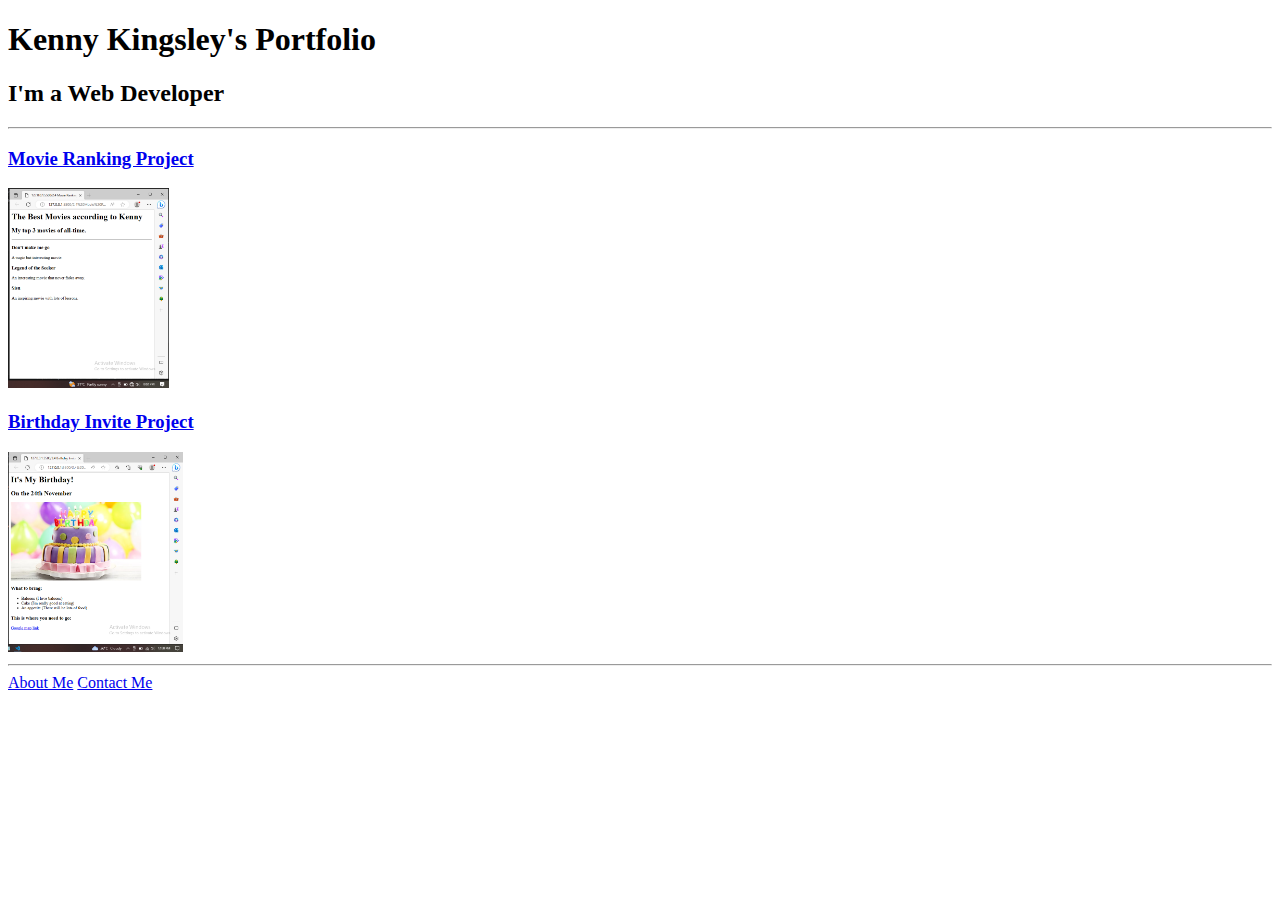
==== index.html @ 296ac30d "Add files via upload" ====
<!DOCTYPE html>
<html lang="en">

<head>
    <meta charset="UTF-8">
    <meta name="viewport" content="width=device-width, initial-scale=1.0">
    <title>Kenny Kingsley's Portfolio</title>
</head>

<body>
    <h1>Kenny Kingsley's Portfolio</h1>
    <h2>I'm a Web Developer</h2>
    <hr />
    <h3><a href="./public/movie-ranking.html">Movie Ranking Project</a></h3>
    <img src="./assets/images/Movie ranking picture.png" alt="movie ranking preview" height="200" />
    <h3><a href="./public/birthday-invite.html">Birthday Invite Project</a></h3>
    <img src="./assets/images/Birthday invite picture.png" alt="birthday invite preview" height="200" />
    <hr />
    <a href="./public/about.html">About Me</a>
    <a href="./public/contact.html">Contact Me</a>
</body>

</html>
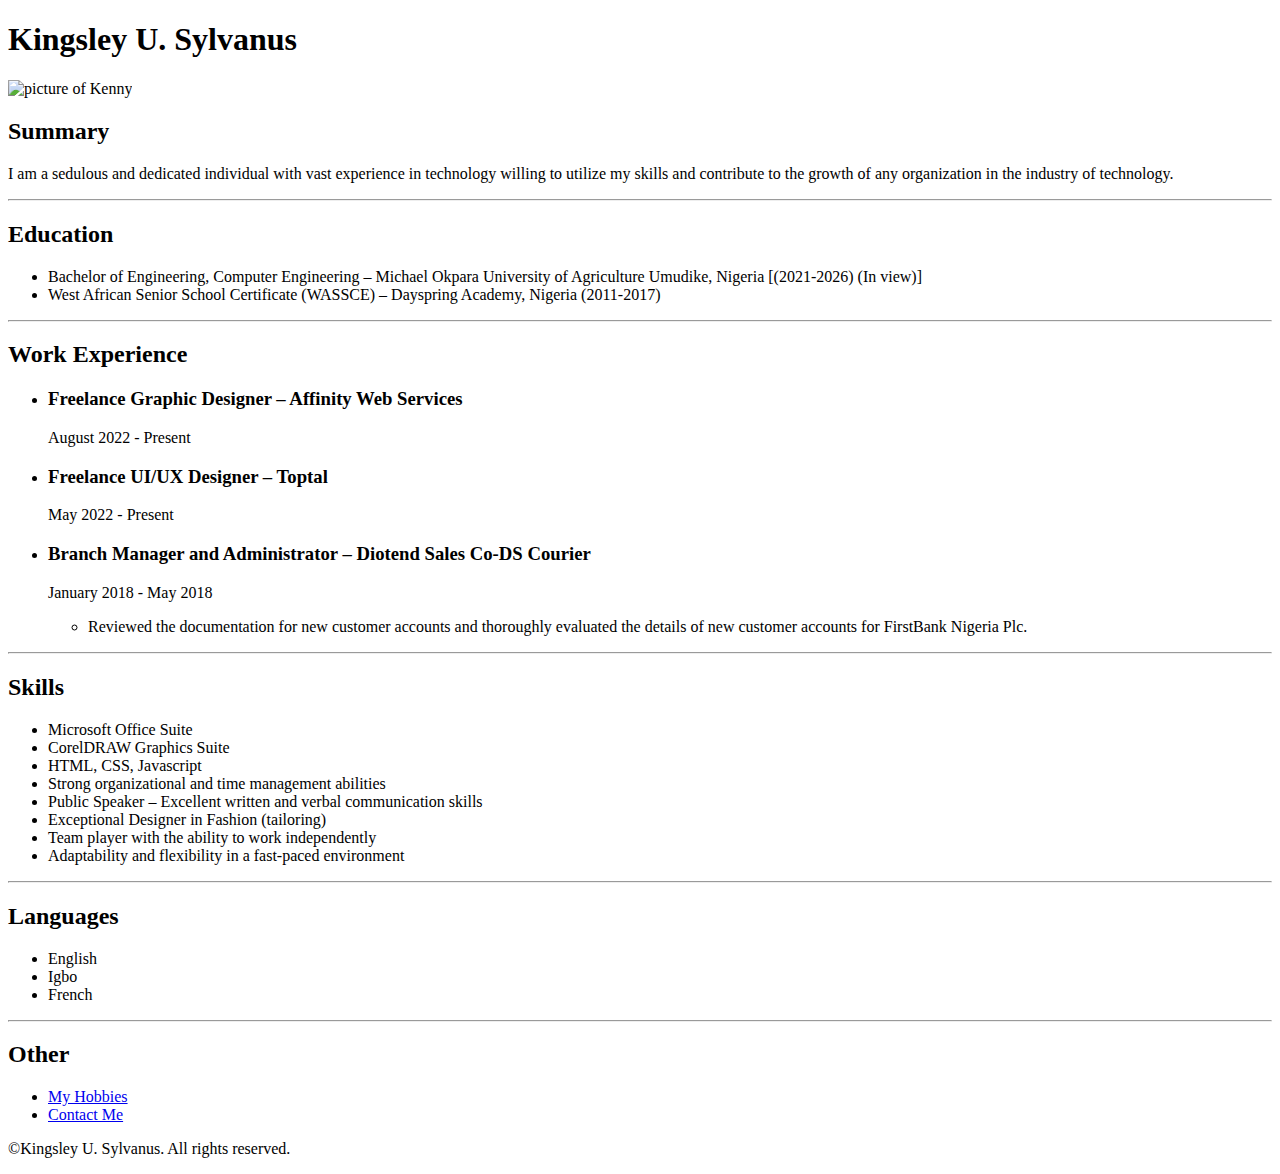
==== commit 4d087c49: "Add files via upload" ====
--- a/index.html
+++ b/index.html
@@ -1,23 +1,77 @@
-<!DOCTYPE html>
-<html lang="en">
-
-<head>
-    <meta charset="UTF-8">
-    <meta name="viewport" content="width=device-width, initial-scale=1.0">
-    <title>Kenny Kingsley's Portfolio</title>
-</head>
-
-<body>
-    <h1>Kenny Kingsley's Portfolio</h1>
-    <h2>I'm a Web Developer</h2>
-    <hr />
-    <h3><a href="./public/movie-ranking.html">Movie Ranking Project</a></h3>
-    <img src="./assets/images/Movie ranking picture.png" alt="movie ranking preview" height="200" />
-    <h3><a href="./public/birthday-invite.html">Birthday Invite Project</a></h3>
-    <img src="./assets/images/Birthday invite picture.png" alt="birthday invite preview" height="200" />
-    <hr />
-    <a href="./public/about.html">About Me</a>
-    <a href="./public/contact.html">Contact Me</a>
-</body>
-
+<!DOCTYPE html>
+<html lang="en">
+<head>
+    <meta charset="UTF-8">
+    <meta name="viewport" content="width=device-width, initial-scale=1.0">
+    <title>My Resume</title>
+</head>
+
+<body>
+    <h1>Kingsley U. Sylvanus</h1>
+    <img src="./k-assets/CAM_4310.jpg" alt="picture of Kenny" height="200px" />
+    
+    <h2>Summary</h2>
+    <p>I am a sedulous and dedicated individual with vast experience in technology willing to utilize my skills and contribute to the growth of any organization in the industry of technology.</p>
+    
+    <hr />
+    
+    <h2>Education</h2>
+    <ul>
+        <li>Bachelor of Engineering, Computer Engineering – Michael Okpara University of Agriculture Umudike, Nigeria [(2021-2026) (In view)]</li>
+        <li>West African Senior School Certificate (WASSCE) – Dayspring Academy, Nigeria (2011-2017)</li>
+    </ul>
+    
+    <hr />
+    
+    <h2>Work Experience</h2>
+    <ul>
+        <li><h3>Freelance Graphic Designer – Affinity Web Services</h3></li>
+        <p>August 2022 - Present</p>
+        <li><h3>Freelance UI/UX Designer – Toptal</h3></li>
+        <p>May 2022 - Present</p>
+        <li><h3>Branch Manager and Administrator – Diotend Sales Co-DS Courier</h3>
+            <p>January 2018 - May 2018</p>
+            <ul>
+                <li>Reviewed the documentation for new customer accounts and thoroughly evaluated the details of new customer accounts for FirstBank Nigeria Plc.</li>
+            </ul>
+        </li>
+    </ul>
+    
+    <hr />
+    
+    <h2>Skills</h2>
+    <ul>
+        <li>Microsoft Office Suite</li>
+        <li>CorelDRAW Graphics Suite</li>
+        <li>HTML, CSS, Javascript</li>
+        <li>Strong organizational and time management abilities</li>
+        <li>Public Speaker – Excellent written and verbal communication skills</li>
+        <li>Exceptional Designer in Fashion (tailoring)</li>
+        <li>Team player with the ability to work independently</li>
+        <li>Adaptability and flexibility in a fast-paced environment</li>
+    </ul>
+    
+    <hr />
+    
+    <h2>Languages</h2>
+    <ul>
+        <li>English</li>
+        <li>Igbo</li>
+        <li>French</li>
+    </ul>
+    
+    <hr />
+    
+    <h2>Other</h2>
+    <ul>
+        <li><a href="./sub-contents/hobbies.html">My Hobbies</a></li>
+        <li><a href="./sub-contents/contact.html">Contact Me</a></li>
+    </ul>
+
+    <footer>
+        <p>©Kingsley U. Sylvanus. All rights reserved.</p>
+    </footer>
+
+</body>
+
 </html>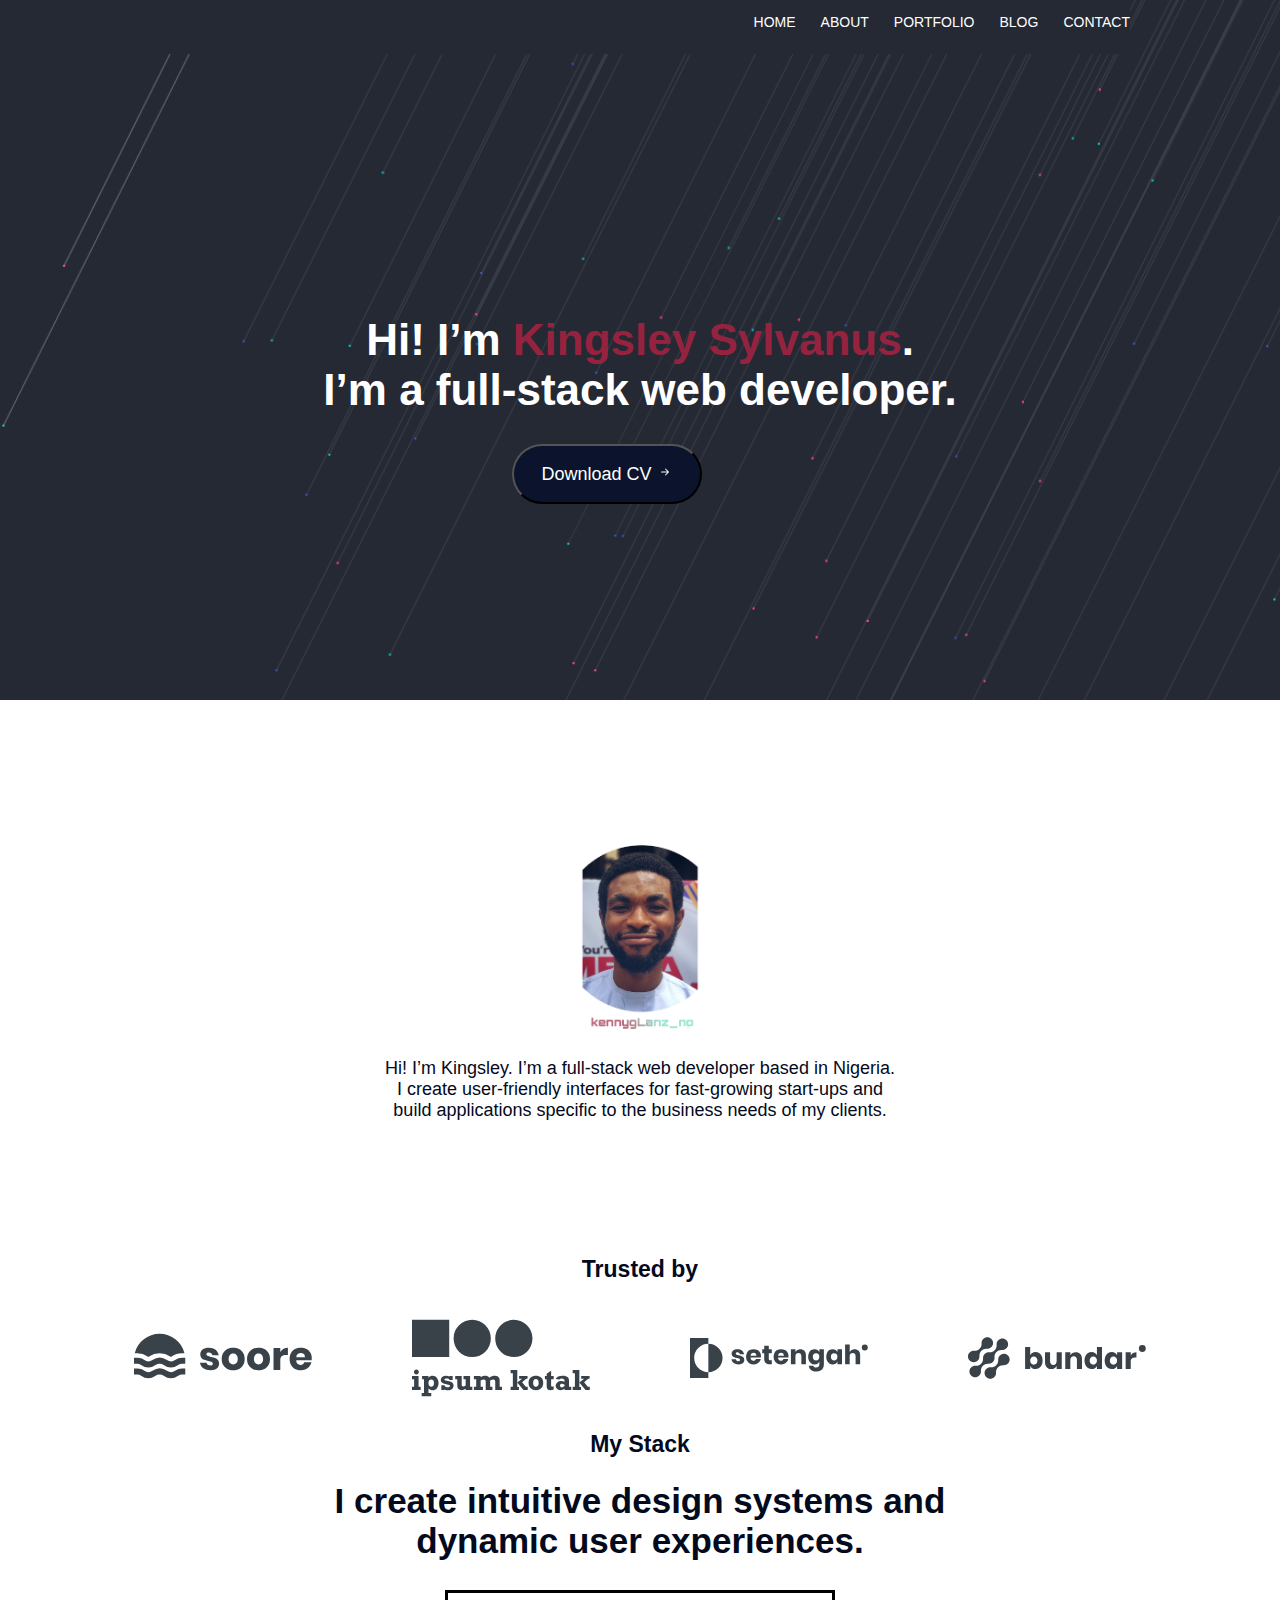
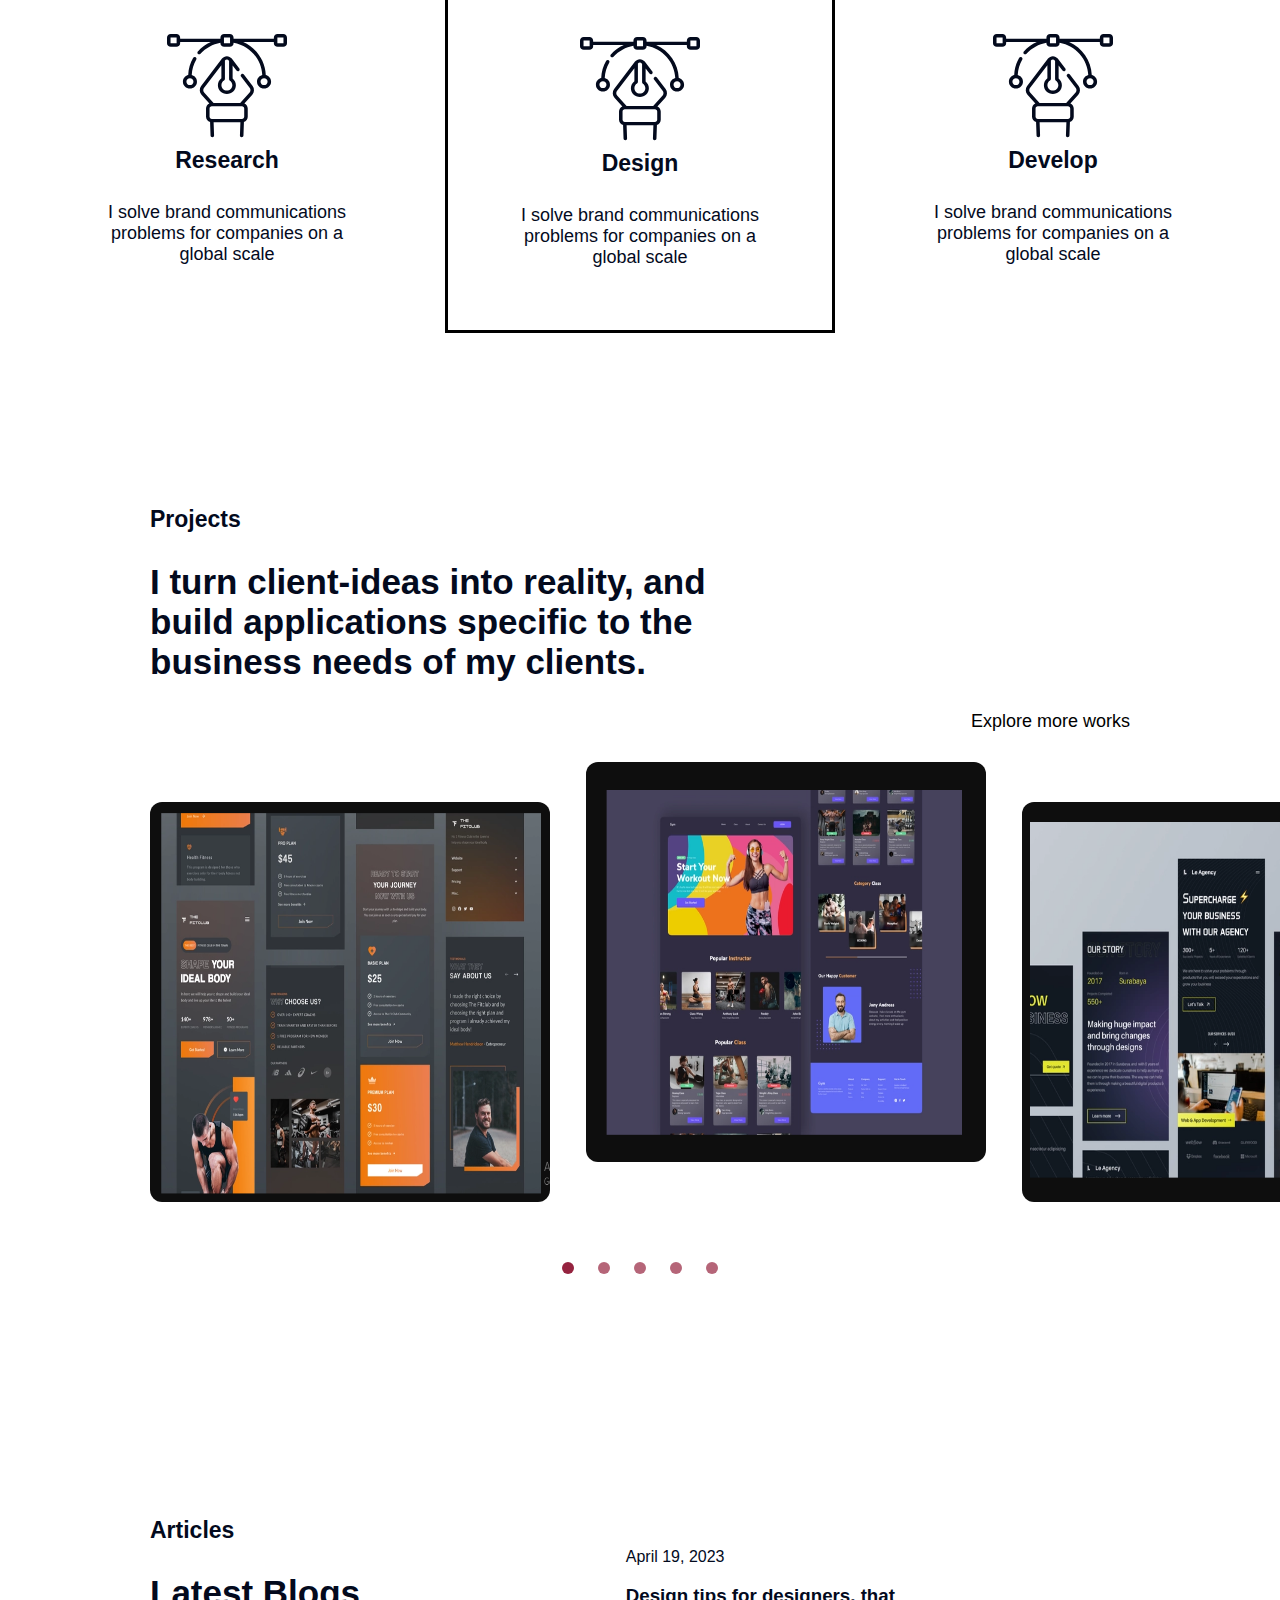
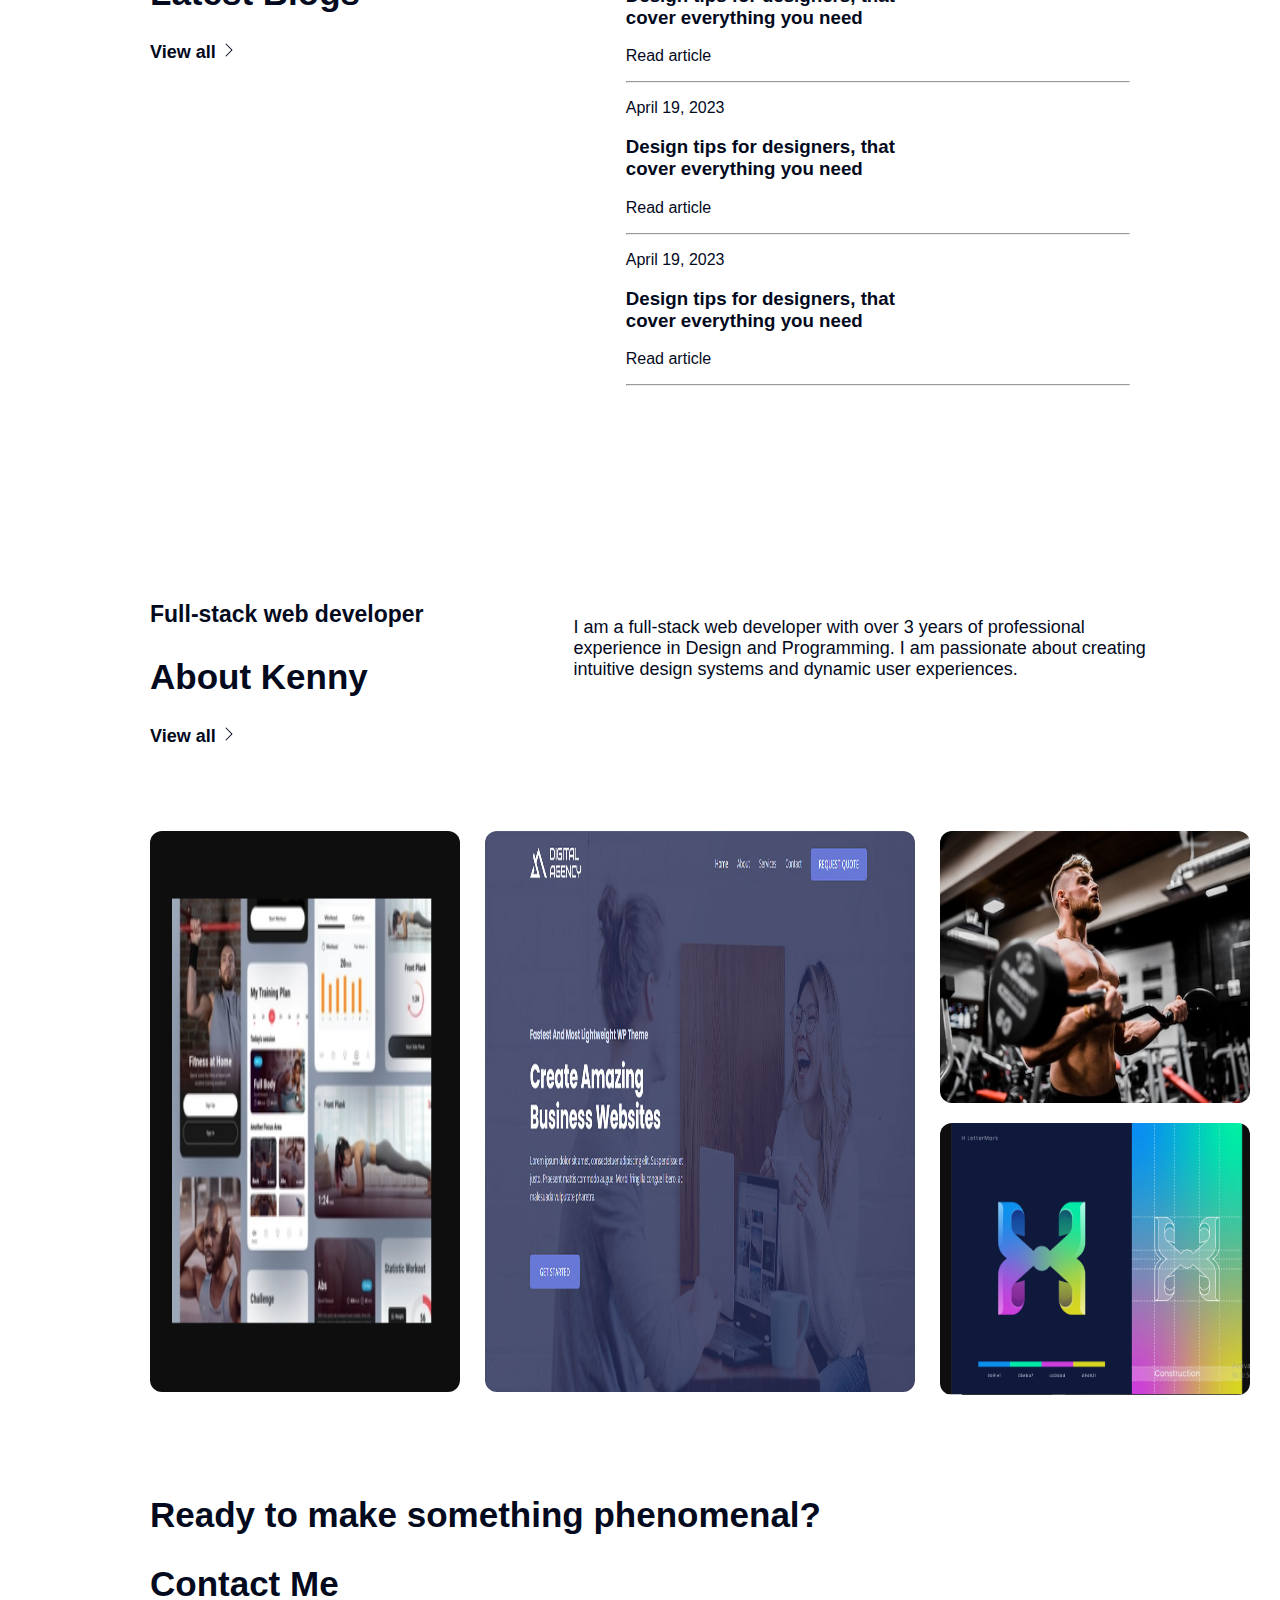
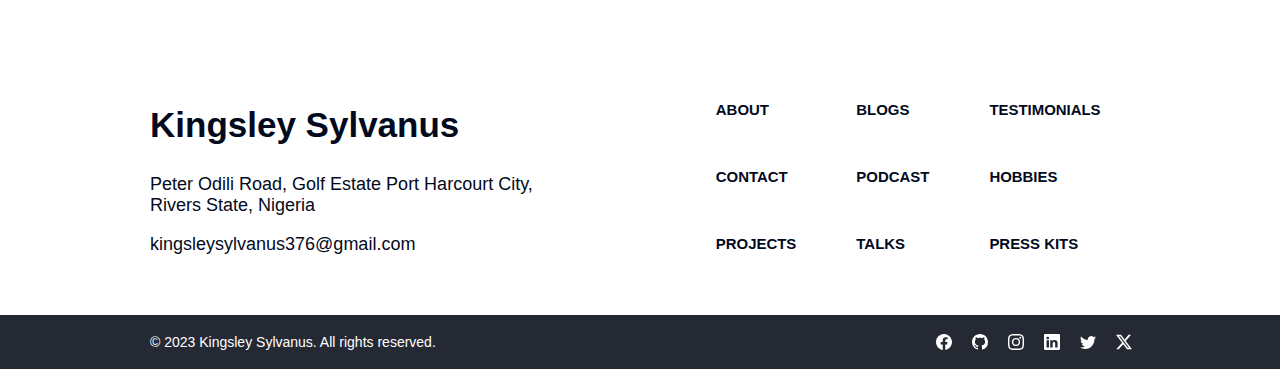
==== commit a1d1b181: "Add files via upload" ====
--- a/index.html
+++ b/index.html
@@ -3,75 +3,233 @@
 <head>
     <meta charset="UTF-8">
     <meta name="viewport" content="width=device-width, initial-scale=1.0">
-    <title>My Resume</title>
+    <meta name="keywords" content="HTML, CSS, JS">
+    <meta name="description" content="Web Developer Portfolios near you">
+    <meta name="author" content="Kingsley Chiagbazoaka">
+    <meta http-equiv="refresh" content="30">
+    <link rel="stylesheet" href="./mystyle.css" type="text/css" />
+    <title>Chiagbazoaka Holdings</title>
 </head>
-
 <body>
-    <h1>Kingsley U. Sylvanus</h1>
-    <img src="./k-assets/CAM_4310.jpg" alt="picture of Kenny" height="200px" />
-    
-    <h2>Summary</h2>
-    <p>I am a sedulous and dedicated individual with vast experience in technology willing to utilize my skills and contribute to the growth of any organization in the industry of technology.</p>
-    
-    <hr />
-    
-    <h2>Education</h2>
-    <ul>
-        <li>Bachelor of Engineering, Computer Engineering – Michael Okpara University of Agriculture Umudike, Nigeria [(2021-2026) (In view)]</li>
-        <li>West African Senior School Certificate (WASSCE) – Dayspring Academy, Nigeria (2011-2017)</li>
-    </ul>
-    
-    <hr />
-    
-    <h2>Work Experience</h2>
-    <ul>
-        <li><h3>Freelance Graphic Designer – Affinity Web Services</h3></li>
-        <p>August 2022 - Present</p>
-        <li><h3>Freelance UI/UX Designer – Toptal</h3></li>
-        <p>May 2022 - Present</p>
-        <li><h3>Branch Manager and Administrator – Diotend Sales Co-DS Courier</h3>
-            <p>January 2018 - May 2018</p>
-            <ul>
-                <li>Reviewed the documentation for new customer accounts and thoroughly evaluated the details of new customer accounts for FirstBank Nigeria Plc.</li>
-            </ul>
-        </li>
-    </ul>
-    
-    <hr />
-    
-    <h2>Skills</h2>
-    <ul>
-        <li>Microsoft Office Suite</li>
-        <li>CorelDRAW Graphics Suite</li>
-        <li>HTML, CSS, Javascript</li>
-        <li>Strong organizational and time management abilities</li>
-        <li>Public Speaker – Excellent written and verbal communication skills</li>
-        <li>Exceptional Designer in Fashion (tailoring)</li>
-        <li>Team player with the ability to work independently</li>
-        <li>Adaptability and flexibility in a fast-paced environment</li>
-    </ul>
-    
-    <hr />
-    
-    <h2>Languages</h2>
-    <ul>
-        <li>English</li>
-        <li>Igbo</li>
-        <li>French</li>
-    </ul>
-    
-    <hr />
-    
-    <h2>Other</h2>
-    <ul>
-        <li><a href="./sub-contents/hobbies.html">My Hobbies</a></li>
-        <li><a href="./sub-contents/contact.html">Contact Me</a></li>
-    </ul>
+    <section id="hero">
+        <div class="container">
+            <div class="sections">
+                <ul class="secktion">
+                    <li> <a class="nav" href="./home.html">HOME</a></li>
+                    <li> <a class="nav" href="">ABOUT</a></li>
+                    <li> <a class="nav" href="">PORTFOLIO</a></li>
+                    <li> <a class="nav" href="">BLOG</a></li>
+                    <li> <a class="nav" href="">CONTACT</a></li>
+                </ul>
+                
+            </div>
+            <h1 class="hero-text">Hi! I’m <span class="span">Kingsley Sylvanus</span>. <br /> I’m a full-stack web developer.</h1>
+            <a href=""><button type="button" class="btn btn-light btn-lg px-4 me-md-2">Download CV 
+                <svg xmlns="http://www.w3.org/2000/svg" width="16" height="16" fill="currentColor" class="bi bi-arrow-right-short" viewBox="0 0 16 16">
+                    <path fill-rule="evenodd" d="M4 8a.5.5 0 0 1 .5-.5h5.793L8.146 5.354a.5.5 0 1 1 .708-.708l3 3a.5.5 0 0 1 0 .708l-3 3a.5.5 0 0 1-.708-.708L10.293 8.5H4.5A.5.5 0 0 1 4 8z"/>
+                  </svg>
+            </button></a>
+        </div>
+    </section>
+
+    <section id="features">
+        <div class="container">
+            <div class="kontaken">
+                <div class="ceo">
+                <img src="./myimages/Kennyglanz.png" alt="picture of Kennyglanz" class="kenny"/>
+                </div>
+                <p class="intro">Hi! I’m Kingsley. I’m a full-stack web developer based in Nigeria.<br /> I create user-friendly interfaces for fast-growing start-ups and<br /> build applications specific to the business needs of my clients.</p>
+            </div>
+            <div class="truxt">
+                <h3 class="trust-text">Trusted by</h3>
+                <div class="trustees">
+                    <img src="./myimages/logo-3-1.svg" alt="soore-logo" class="soore" />
+                    <img src="./myimages/logo-4-1.svg" alt="ipsum-kotak-logo" class="ipsum" />
+                    <img src="./myimages/logo-6.svg" alt="setengah-logo" class="setengah" />
+                    <img src="./myimages/logo-8.svg" alt="bundar-logo" class="bundar" />
+                </div>
+            </div>
+
+            <div class="stack intuit">
+                <h3 class="stack-text">My Stack</h3>
+                <h2 class="intuitive">I create intuitive design systems and<br /> dynamic user experiences.</h2>
+            </div>
+
+            <div class="stack-solve">
+                <div class="kbox research">
+                    <div class="icons">
+                    <svg width="120" height="104" viewBox="0 0 120 104" fill="none" xmlns="http://www.w3.org/2000/svg">
+                        <path d="M76.8616 40.491C76.2813 39.7286 75.1753 39.5686 74.3913 40.1327C73.6076 40.6971 73.4426 41.7727 74.0229 42.5349L82.7923 54.0537C83.7677 55.3349 83.6972 57.2646 82.6317 58.4472L73.1836 68.9332H46.5808L37.1329 58.4472C36.0675 57.2646 35.9967 55.3349 36.9724 54.0537L54.3827 31.1848V44.2155C52.1758 45.8653 50.8856 48.3883 50.8856 51.1423C50.8856 55.9668 54.9215 59.8918 59.8823 59.8918C64.8431 59.8918 68.8788 55.9668 68.8788 51.1423C68.8788 48.5123 67.6753 46.0563 65.6173 44.4017V31.4941L69.495 36.5878C70.0755 37.3503 71.1815 37.5103 71.9653 36.9462C72.7493 36.3816 72.914 35.3062 72.3337 34.5437L64.759 24.5938C63.5665 23.0277 61.789 22.1292 59.8826 22.1292C57.9759 22.1292 56.1984 23.0277 55.0059 24.5938L34.1339 52.01C32.1764 54.5811 32.3238 58.3218 34.4768 60.7113L42.3562 69.456C40.3887 70.3482 39.0211 72.2888 39.0211 74.5356V82.7292C39.0211 85.2377 40.7252 87.3661 43.0666 88.0778L43.5483 101.615C43.5813 102.543 44.3648 103.273 45.3122 103.273C45.333 103.273 45.3537 103.273 45.3743 103.272C46.3493 103.239 47.1119 102.444 47.0782 101.496L46.6097 88.3317H73.3908L72.9223 101.496C72.8885 102.444 73.6514 103.239 74.6262 103.272C74.6468 103.273 74.6674 103.273 74.6883 103.273C75.6354 103.273 76.4191 102.543 76.4522 101.615L76.9366 87.9993C79.1545 87.2196 80.7438 85.1517 80.7438 82.7292V74.5356C80.7438 72.2888 79.3762 70.3482 77.4089 69.456L85.2881 60.7113C87.4413 58.322 87.5885 54.5811 85.6312 52.01L76.8616 40.491ZM59.8823 25.5639C60.6691 25.5639 61.3929 25.9453 61.92 26.6375L62.0852 26.8545V45.2649C62.0852 45.8425 62.384 46.3818 62.8805 46.6996C64.4247 47.6879 65.347 49.3489 65.347 51.1418C65.347 54.0722 62.8955 56.4564 59.8823 56.4564C56.869 56.4564 54.4176 54.0722 54.4176 51.1418C54.4176 49.2638 55.406 47.5618 57.0619 46.589C57.5911 46.2779 57.9147 45.7203 57.9147 45.119V26.5543C58.4351 25.9168 59.1288 25.5639 59.8823 25.5639ZM77.212 82.7288C77.212 83.9236 76.2122 84.896 74.9836 84.896H44.7813C43.5522 84.896 42.5529 83.9236 42.5529 82.7288V74.5351C42.5529 73.3401 43.5525 72.3679 44.7813 72.3679H74.9836C76.2124 72.3679 77.212 73.3401 77.212 74.5351V82.7288Z" fill="#030A1D"/>
+                        <path d="M24.7385 41.0178C24.9706 35.5763 26.5266 30.2487 29.281 25.5277C29.7621 24.7028 29.4647 23.6545 28.6165 23.1866C27.7681 22.7182 26.6904 23.0076 26.209 23.8328C23.1565 29.0646 21.4402 34.9718 21.2037 41.0009C18.1561 41.7545 15.8953 44.4451 15.8953 47.6403C15.8953 51.4174 19.0549 54.4902 22.9388 54.4902C26.8224 54.4902 29.9822 51.4174 29.9822 47.6403C29.9822 44.4681 27.7533 41.7933 24.7385 41.0178ZM22.9388 51.0552C21.0024 51.0552 19.4271 49.5233 19.4271 47.6403C19.4271 45.7573 21.0024 44.2253 22.9388 44.2253C24.8749 44.2253 26.4502 45.7573 26.4502 47.6403C26.4502 49.5233 24.8749 51.0552 22.9388 51.0552Z" fill="#030A1D"/>
+                        <path d="M116.261 0H110.586C108.524 0 106.846 1.63134 106.846 3.6365V4.67862H66.5768V3.6365C66.5768 1.63134 64.8994 0 62.8376 0H57.1624C55.1006 0 53.4232 1.63134 53.4232 3.6365V4.67862H13.1536V3.6365C13.1536 1.63134 11.4759 0 9.41438 0H3.73922C1.67742 0 0 1.63134 0 3.6365V9.15575C0 11.1609 1.67742 12.7922 3.73922 12.7922H9.41438C11.4759 12.7922 13.1536 11.1609 13.1536 9.15575V8.11362H43.8103C38.9074 10.3036 34.4815 13.4852 30.8473 17.5003C30.2027 18.2123 30.2735 19.2975 31.0059 19.9244C31.3413 20.2113 31.7576 20.3527 32.1722 20.3527C32.662 20.3527 33.1493 20.1557 33.4983 19.7701C38.7204 14.001 45.7359 10.1229 53.4232 8.71196V9.15598C53.4232 11.1611 55.1006 12.7925 57.1624 12.7925H62.8376C64.8994 12.7925 66.5768 11.1611 66.5768 9.15598V8.71173C82.6087 11.6496 94.587 25.0949 95.2636 41.0176C92.2479 41.7924 90.0178 44.4676 90.0178 47.6405C90.0178 51.4177 93.1777 54.4905 97.0612 54.4905C100.945 54.4905 104.105 51.4177 104.105 47.6405C104.105 44.4458 101.844 41.7554 98.7968 41.0014C98.2322 26.5544 89.2097 13.9424 76.1906 8.11408H106.846V9.15621C106.846 11.1614 108.524 12.7927 110.586 12.7927H116.261C118.323 12.7927 120 11.1614 120 9.15621V3.6365C120 1.63134 118.323 0 116.261 0ZM9.62156 9.15575C9.62156 9.26675 9.52852 9.35724 9.41438 9.35724H3.73922C3.62508 9.35724 3.53203 9.26675 3.53203 9.15575V3.6365C3.53203 3.52549 3.62508 3.435 3.73922 3.435H9.41438C9.52852 3.435 9.62156 3.52549 9.62156 3.6365V9.15575ZM100.573 47.6401C100.573 49.523 98.9977 51.055 97.0612 51.055C95.1251 51.055 93.5498 49.523 93.5498 47.6401C93.5498 45.7571 95.1251 44.2251 97.0612 44.2251C98.9977 44.2251 100.573 45.7571 100.573 47.6401ZM63.0448 9.15575C63.0448 9.26675 62.9517 9.35724 62.8376 9.35724H57.1624C57.0483 9.35724 56.9552 9.26675 56.9552 9.15575V3.6365C56.9552 3.52549 57.0483 3.435 57.1624 3.435H62.8376C62.9517 3.435 63.0448 3.52549 63.0448 3.6365V9.15575ZM116.468 9.15575C116.468 9.26675 116.375 9.35724 116.261 9.35724H110.586C110.471 9.35724 110.378 9.26675 110.378 9.15575V3.6365C110.378 3.52549 110.471 3.435 110.586 3.435H116.261C116.375 3.435 116.468 3.52549 116.468 3.6365V9.15575Z" fill="#030A1D"/>
+                    </svg>
+                    </div>
+                    <h3 class="stack">Research</h3>
+                    <p class="solve">I solve brand communications<br /> problems for companies on a<br /> global scale</p>
+                </div>
+                <div class="kbox borderstack">
+                    <div class="icons">
+                    <svg width="120" height="104" viewBox="0 0 120 104" fill="none" xmlns="http://www.w3.org/2000/svg">
+                        <path d="M76.8616 40.491C76.2813 39.7286 75.1753 39.5686 74.3913 40.1327C73.6076 40.6971 73.4426 41.7727 74.0229 42.5349L82.7923 54.0537C83.7677 55.3349 83.6972 57.2646 82.6317 58.4472L73.1836 68.9332H46.5808L37.1329 58.4472C36.0675 57.2646 35.9967 55.3349 36.9724 54.0537L54.3827 31.1848V44.2155C52.1758 45.8653 50.8856 48.3883 50.8856 51.1423C50.8856 55.9668 54.9215 59.8918 59.8823 59.8918C64.8431 59.8918 68.8788 55.9668 68.8788 51.1423C68.8788 48.5123 67.6753 46.0563 65.6173 44.4017V31.4941L69.495 36.5878C70.0755 37.3503 71.1815 37.5103 71.9653 36.9462C72.7493 36.3816 72.914 35.3062 72.3337 34.5437L64.759 24.5938C63.5665 23.0277 61.789 22.1292 59.8826 22.1292C57.9759 22.1292 56.1984 23.0277 55.0059 24.5938L34.1339 52.01C32.1764 54.5811 32.3238 58.3218 34.4768 60.7113L42.3562 69.456C40.3887 70.3482 39.0211 72.2888 39.0211 74.5356V82.7292C39.0211 85.2377 40.7252 87.3661 43.0666 88.0778L43.5483 101.615C43.5813 102.543 44.3648 103.273 45.3122 103.273C45.333 103.273 45.3537 103.273 45.3743 103.272C46.3493 103.239 47.1119 102.444 47.0782 101.496L46.6097 88.3317H73.3908L72.9223 101.496C72.8885 102.444 73.6514 103.239 74.6262 103.272C74.6468 103.273 74.6674 103.273 74.6883 103.273C75.6354 103.273 76.4191 102.543 76.4522 101.615L76.9366 87.9993C79.1545 87.2196 80.7438 85.1517 80.7438 82.7292V74.5356C80.7438 72.2888 79.3762 70.3482 77.4089 69.456L85.2881 60.7113C87.4413 58.322 87.5885 54.5811 85.6312 52.01L76.8616 40.491ZM59.8823 25.5639C60.6691 25.5639 61.3929 25.9453 61.92 26.6375L62.0852 26.8545V45.2649C62.0852 45.8425 62.384 46.3818 62.8805 46.6996C64.4247 47.6879 65.347 49.3489 65.347 51.1418C65.347 54.0722 62.8955 56.4564 59.8823 56.4564C56.869 56.4564 54.4176 54.0722 54.4176 51.1418C54.4176 49.2638 55.406 47.5618 57.0619 46.589C57.5911 46.2779 57.9147 45.7203 57.9147 45.119V26.5543C58.4351 25.9168 59.1288 25.5639 59.8823 25.5639ZM77.212 82.7288C77.212 83.9236 76.2122 84.896 74.9836 84.896H44.7813C43.5522 84.896 42.5529 83.9236 42.5529 82.7288V74.5351C42.5529 73.3401 43.5525 72.3679 44.7813 72.3679H74.9836C76.2124 72.3679 77.212 73.3401 77.212 74.5351V82.7288Z" fill="#030A1D"/>
+                        <path d="M24.7385 41.0178C24.9706 35.5763 26.5266 30.2487 29.281 25.5277C29.7621 24.7028 29.4647 23.6545 28.6165 23.1866C27.7681 22.7182 26.6904 23.0076 26.209 23.8328C23.1565 29.0646 21.4402 34.9718 21.2037 41.0009C18.1561 41.7545 15.8953 44.4451 15.8953 47.6403C15.8953 51.4174 19.0549 54.4902 22.9388 54.4902C26.8224 54.4902 29.9822 51.4174 29.9822 47.6403C29.9822 44.4681 27.7533 41.7933 24.7385 41.0178ZM22.9388 51.0552C21.0024 51.0552 19.4271 49.5233 19.4271 47.6403C19.4271 45.7573 21.0024 44.2253 22.9388 44.2253C24.8749 44.2253 26.4502 45.7573 26.4502 47.6403C26.4502 49.5233 24.8749 51.0552 22.9388 51.0552Z" fill="#030A1D"/>
+                        <path d="M116.261 0H110.586C108.524 0 106.846 1.63134 106.846 3.6365V4.67862H66.5768V3.6365C66.5768 1.63134 64.8994 0 62.8376 0H57.1624C55.1006 0 53.4232 1.63134 53.4232 3.6365V4.67862H13.1536V3.6365C13.1536 1.63134 11.4759 0 9.41438 0H3.73922C1.67742 0 0 1.63134 0 3.6365V9.15575C0 11.1609 1.67742 12.7922 3.73922 12.7922H9.41438C11.4759 12.7922 13.1536 11.1609 13.1536 9.15575V8.11362H43.8103C38.9074 10.3036 34.4815 13.4852 30.8473 17.5003C30.2027 18.2123 30.2735 19.2975 31.0059 19.9244C31.3413 20.2113 31.7576 20.3527 32.1722 20.3527C32.662 20.3527 33.1493 20.1557 33.4983 19.7701C38.7204 14.001 45.7359 10.1229 53.4232 8.71196V9.15598C53.4232 11.1611 55.1006 12.7925 57.1624 12.7925H62.8376C64.8994 12.7925 66.5768 11.1611 66.5768 9.15598V8.71173C82.6087 11.6496 94.587 25.0949 95.2636 41.0176C92.2479 41.7924 90.0178 44.4676 90.0178 47.6405C90.0178 51.4177 93.1777 54.4905 97.0612 54.4905C100.945 54.4905 104.105 51.4177 104.105 47.6405C104.105 44.4458 101.844 41.7554 98.7968 41.0014C98.2322 26.5544 89.2097 13.9424 76.1906 8.11408H106.846V9.15621C106.846 11.1614 108.524 12.7927 110.586 12.7927H116.261C118.323 12.7927 120 11.1614 120 9.15621V3.6365C120 1.63134 118.323 0 116.261 0ZM9.62156 9.15575C9.62156 9.26675 9.52852 9.35724 9.41438 9.35724H3.73922C3.62508 9.35724 3.53203 9.26675 3.53203 9.15575V3.6365C3.53203 3.52549 3.62508 3.435 3.73922 3.435H9.41438C9.52852 3.435 9.62156 3.52549 9.62156 3.6365V9.15575ZM100.573 47.6401C100.573 49.523 98.9977 51.055 97.0612 51.055C95.1251 51.055 93.5498 49.523 93.5498 47.6401C93.5498 45.7571 95.1251 44.2251 97.0612 44.2251C98.9977 44.2251 100.573 45.7571 100.573 47.6401ZM63.0448 9.15575C63.0448 9.26675 62.9517 9.35724 62.8376 9.35724H57.1624C57.0483 9.35724 56.9552 9.26675 56.9552 9.15575V3.6365C56.9552 3.52549 57.0483 3.435 57.1624 3.435H62.8376C62.9517 3.435 63.0448 3.52549 63.0448 3.6365V9.15575ZM116.468 9.15575C116.468 9.26675 116.375 9.35724 116.261 9.35724H110.586C110.471 9.35724 110.378 9.26675 110.378 9.15575V3.6365C110.378 3.52549 110.471 3.435 110.586 3.435H116.261C116.375 3.435 116.468 3.52549 116.468 3.6365V9.15575Z" fill="#030A1D"/>
+                    </svg>
+                    </div>
+                    <h3 class="stack">Design</h3>
+                    <p class="solve">I solve brand communications<br /> problems for companies on a<br /> global scale</p>
+                </div>
+                <div class="kbox develop">
+                    <div class="icons">
+                    <svg width="120" height="104" viewBox="0 0 120 104" fill="none" xmlns="http://www.w3.org/2000/svg">
+                        <path d="M76.8616 40.491C76.2813 39.7286 75.1753 39.5686 74.3913 40.1327C73.6076 40.6971 73.4426 41.7727 74.0229 42.5349L82.7923 54.0537C83.7677 55.3349 83.6972 57.2646 82.6317 58.4472L73.1836 68.9332H46.5808L37.1329 58.4472C36.0675 57.2646 35.9967 55.3349 36.9724 54.0537L54.3827 31.1848V44.2155C52.1758 45.8653 50.8856 48.3883 50.8856 51.1423C50.8856 55.9668 54.9215 59.8918 59.8823 59.8918C64.8431 59.8918 68.8788 55.9668 68.8788 51.1423C68.8788 48.5123 67.6753 46.0563 65.6173 44.4017V31.4941L69.495 36.5878C70.0755 37.3503 71.1815 37.5103 71.9653 36.9462C72.7493 36.3816 72.914 35.3062 72.3337 34.5437L64.759 24.5938C63.5665 23.0277 61.789 22.1292 59.8826 22.1292C57.9759 22.1292 56.1984 23.0277 55.0059 24.5938L34.1339 52.01C32.1764 54.5811 32.3238 58.3218 34.4768 60.7113L42.3562 69.456C40.3887 70.3482 39.0211 72.2888 39.0211 74.5356V82.7292C39.0211 85.2377 40.7252 87.3661 43.0666 88.0778L43.5483 101.615C43.5813 102.543 44.3648 103.273 45.3122 103.273C45.333 103.273 45.3537 103.273 45.3743 103.272C46.3493 103.239 47.1119 102.444 47.0782 101.496L46.6097 88.3317H73.3908L72.9223 101.496C72.8885 102.444 73.6514 103.239 74.6262 103.272C74.6468 103.273 74.6674 103.273 74.6883 103.273C75.6354 103.273 76.4191 102.543 76.4522 101.615L76.9366 87.9993C79.1545 87.2196 80.7438 85.1517 80.7438 82.7292V74.5356C80.7438 72.2888 79.3762 70.3482 77.4089 69.456L85.2881 60.7113C87.4413 58.322 87.5885 54.5811 85.6312 52.01L76.8616 40.491ZM59.8823 25.5639C60.6691 25.5639 61.3929 25.9453 61.92 26.6375L62.0852 26.8545V45.2649C62.0852 45.8425 62.384 46.3818 62.8805 46.6996C64.4247 47.6879 65.347 49.3489 65.347 51.1418C65.347 54.0722 62.8955 56.4564 59.8823 56.4564C56.869 56.4564 54.4176 54.0722 54.4176 51.1418C54.4176 49.2638 55.406 47.5618 57.0619 46.589C57.5911 46.2779 57.9147 45.7203 57.9147 45.119V26.5543C58.4351 25.9168 59.1288 25.5639 59.8823 25.5639ZM77.212 82.7288C77.212 83.9236 76.2122 84.896 74.9836 84.896H44.7813C43.5522 84.896 42.5529 83.9236 42.5529 82.7288V74.5351C42.5529 73.3401 43.5525 72.3679 44.7813 72.3679H74.9836C76.2124 72.3679 77.212 73.3401 77.212 74.5351V82.7288Z" fill="#030A1D"/>
+                        <path d="M24.7385 41.0178C24.9706 35.5763 26.5266 30.2487 29.281 25.5277C29.7621 24.7028 29.4647 23.6545 28.6165 23.1866C27.7681 22.7182 26.6904 23.0076 26.209 23.8328C23.1565 29.0646 21.4402 34.9718 21.2037 41.0009C18.1561 41.7545 15.8953 44.4451 15.8953 47.6403C15.8953 51.4174 19.0549 54.4902 22.9388 54.4902C26.8224 54.4902 29.9822 51.4174 29.9822 47.6403C29.9822 44.4681 27.7533 41.7933 24.7385 41.0178ZM22.9388 51.0552C21.0024 51.0552 19.4271 49.5233 19.4271 47.6403C19.4271 45.7573 21.0024 44.2253 22.9388 44.2253C24.8749 44.2253 26.4502 45.7573 26.4502 47.6403C26.4502 49.5233 24.8749 51.0552 22.9388 51.0552Z" fill="#030A1D"/>
+                        <path d="M116.261 0H110.586C108.524 0 106.846 1.63134 106.846 3.6365V4.67862H66.5768V3.6365C66.5768 1.63134 64.8994 0 62.8376 0H57.1624C55.1006 0 53.4232 1.63134 53.4232 3.6365V4.67862H13.1536V3.6365C13.1536 1.63134 11.4759 0 9.41438 0H3.73922C1.67742 0 0 1.63134 0 3.6365V9.15575C0 11.1609 1.67742 12.7922 3.73922 12.7922H9.41438C11.4759 12.7922 13.1536 11.1609 13.1536 9.15575V8.11362H43.8103C38.9074 10.3036 34.4815 13.4852 30.8473 17.5003C30.2027 18.2123 30.2735 19.2975 31.0059 19.9244C31.3413 20.2113 31.7576 20.3527 32.1722 20.3527C32.662 20.3527 33.1493 20.1557 33.4983 19.7701C38.7204 14.001 45.7359 10.1229 53.4232 8.71196V9.15598C53.4232 11.1611 55.1006 12.7925 57.1624 12.7925H62.8376C64.8994 12.7925 66.5768 11.1611 66.5768 9.15598V8.71173C82.6087 11.6496 94.587 25.0949 95.2636 41.0176C92.2479 41.7924 90.0178 44.4676 90.0178 47.6405C90.0178 51.4177 93.1777 54.4905 97.0612 54.4905C100.945 54.4905 104.105 51.4177 104.105 47.6405C104.105 44.4458 101.844 41.7554 98.7968 41.0014C98.2322 26.5544 89.2097 13.9424 76.1906 8.11408H106.846V9.15621C106.846 11.1614 108.524 12.7927 110.586 12.7927H116.261C118.323 12.7927 120 11.1614 120 9.15621V3.6365C120 1.63134 118.323 0 116.261 0ZM9.62156 9.15575C9.62156 9.26675 9.52852 9.35724 9.41438 9.35724H3.73922C3.62508 9.35724 3.53203 9.26675 3.53203 9.15575V3.6365C3.53203 3.52549 3.62508 3.435 3.73922 3.435H9.41438C9.52852 3.435 9.62156 3.52549 9.62156 3.6365V9.15575ZM100.573 47.6401C100.573 49.523 98.9977 51.055 97.0612 51.055C95.1251 51.055 93.5498 49.523 93.5498 47.6401C93.5498 45.7571 95.1251 44.2251 97.0612 44.2251C98.9977 44.2251 100.573 45.7571 100.573 47.6401ZM63.0448 9.15575C63.0448 9.26675 62.9517 9.35724 62.8376 9.35724H57.1624C57.0483 9.35724 56.9552 9.26675 56.9552 9.15575V3.6365C56.9552 3.52549 57.0483 3.435 57.1624 3.435H62.8376C62.9517 3.435 63.0448 3.52549 63.0448 3.6365V9.15575ZM116.468 9.15575C116.468 9.26675 116.375 9.35724 116.261 9.35724H110.586C110.471 9.35724 110.378 9.26675 110.378 9.15575V3.6365C110.378 3.52549 110.471 3.435 110.586 3.435H116.261C116.375 3.435 116.468 3.52549 116.468 3.6365V9.15575Z" fill="#030A1D"/>
+                    </svg>
+                    </div>
+                    <h3 class="stack">Develop</h3>
+                    <p class="solve">I solve brand communications<br /> problems for companies on a<br /> global scale</p>
+                </div>
+            </div>
+        </div>
+    </section>
+
+    <section id="projects">
+        <div class="container">
+            <div class="probody">
+                <h3 class="pro">Projects</h3>
+                <h2 class="proturner">I turn client-ideas into reality, and<br /> build applications specific to the<br /> business needs of my clients.</h2>
+            </div>
+            <a class="explore" href="">Explore more works</a>
+            <div class="project-images">
+                <img src=".//myimages/projects-one.png" alt="" class="projun" />
+                <img src=".//myimages/projects-two.png" alt="" class="projdeux" />
+                <img src=".//myimages/projects-four.png" alt="" class="projtrois" />
+            </div>
+            <div class="circle-loading">
+                <div class="circle un"></div>
+                <div class="circle deux"></div>
+                <div class="circle trois"></div>
+                <div class="circle quatre"></div>
+                <div class="circle cinq"></div>
+            </div>
+        </div>
+    </section>
+
+    <section id="about">
+        <div class="container">
+            <div class="isioma">
+            <div class="article-set">
+                <h3 class="artics">Articles</h3>
+                <h2 class="artica">Latest Blogs</h2>
+                <h3 class="artice">View all 
+                    <svg xmlns="http://www.w3.org/2000/svg" width="16" height="16" fill="currentColor" class="bi bi-chevron-right" viewBox="0 0 16 16">
+                        <path fill-rule="evenodd" d="M4.646 1.646a.5.5 0 0 1 .708 0l6 6a.5.5 0 0 1 0 .708l-6 6a.5.5 0 0 1-.708-.708L10.293 8 4.646 2.354a.5.5 0 0 1 0-.708z"/>
+                      </svg>
+                </h3>
+            </div>
+            <div class="article-format">
+                <p class="partic">April 19, 2023</p>
+                <h3 class="partica">Design tips for designers, that<br /> cover everything you need</h3>
+                <p class="partic">Read article</p>
+                <hr />
+                <p class="partic">April 19, 2023</p>
+                <h3 class="partica">Design tips for designers, that<br /> cover everything you need</h3>
+                <p class="partic">Read article</p>
+                <hr />
+                <p class="partic">April 19, 2023</p>
+                <h3 class="partica">Design tips for designers, that<br /> cover everything you need</h3>
+                <p class="partic">Read article</p>
+                <hr />
+            </div>
+            </div>
+            <div class="omakay">
+            <div class="fullweb">
+                <h3 class="fullwebe">Full-stack web developer</h3>
+                <h2 class="fullweba">About Kenny</h2>
+                <h3 class="fullwebu">View all 
+                    <svg xmlns="http://www.w3.org/2000/svg" width="16" height="16" fill="currentColor" class="bi bi-chevron-right" viewBox="0 0 16 16">
+                        <path fill-rule="evenodd" d="M4.646 1.646a.5.5 0 0 1 .708 0l6 6a.5.5 0 0 1 0 .708l-6 6a.5.5 0 0 1-.708-.708L10.293 8 4.646 2.354a.5.5 0 0 1 0-.708z"/>
+                      </svg>
+                </h3>
+            </div>
+            <p class="keypad">I am a full-stack web developer with over 3 years of professional<br />experience in Design and Programming. I am passionate about creating<br />intuitive design systems and dynamic user experiences.</p>
+            </div>
+            <div class="fullstock">
+                <img src="./myimages/projects-six.png" alt="" class="fullun" />
+                <img src="./myimages/demo-screenshot-1.jpg" alt="" class="fulldeux" />
+                <div class="grike">
+                <img src="./myimages/ghjk.jfif" alt="" class="fulltrois" />
+                <img src="./myimages/projects-three.png" alt="" class="fullquatre" />
+                </div>
+            </div>
+        </div>
+    </section>
+
+    <section id="contact">
+        <div class="container">
+            <div class="ready">
+                <h2>Ready to make something phenomenal?</h2>
+                <h2>Contact Me</h2>
+            </div>
+            <div class="omahlay">
+                <div class="ads">
+                    <h2 class="adhead">Kingsley Sylvanus</h2>
+                    <p class="adpad">Peter Odili Road, Golf Estate Port Harcourt City,<br />
+                        Rivers State, Nigeria</p>
+                    <p class="adpad">kingsleysylvanus376@gmail.com</p>
+                </div>
+                <div class="keynotes">
+                    <div class="key keya">
+                    <h5>ABOUT</h5>
+                    <h5>CONTACT</h5>
+                    <h5>PROJECTS</h5>
+                    </div>
+                    <div class="key keyb">
+                    <h5>BLOGS</h5>
+                    <h5>PODCAST</h5>
+                    <h5>TALKS</h5>
+                    </div>
+                    <div class="key keyc">
+                    <h5>TESTIMONIALS</h5>
+                    <h5>HOBBIES</h5>
+                    <h5>PRESS KITS</h5>
+                    </div>
+                </div>
+            </div>
+        </div>
+    </section>
 
     <footer>
-        <p>©Kingsley U. Sylvanus. All rights reserved.</p>
+        <div class="foocial">
+            <div class="footial">
+                <p class="foot">© 2023 Kingsley Sylvanus. All rights reserved.</p>
+            </div>
+            <div class="social">
+                <svg xmlns="http://www.w3.org/2000/svg" width="16" height="16" fill="currentColor" class="bi bi-facebook" viewBox="0 0 16 16">
+                    <path d="M16 8.049c0-4.446-3.582-8.05-8-8.05C3.58 0-.002 3.603-.002 8.05c0 4.017 2.926 7.347 6.75 7.951v-5.625h-2.03V8.05H6.75V6.275c0-2.017 1.195-3.131 3.022-3.131.876 0 1.791.157 1.791.157v1.98h-1.009c-.993 0-1.303.621-1.303 1.258v1.51h2.218l-.354 2.326H9.25V16c3.824-.604 6.75-3.934 6.75-7.951z"/>
+                </svg>
+
+                <svg xmlns="http://www.w3.org/2000/svg" width="16" height="16" fill="currentColor" class="bi bi-github" viewBox="0 0 16 16">
+                    <path d="M8 0C3.58 0 0 3.58 0 8c0 3.54 2.29 6.53 5.47 7.59.4.07.55-.17.55-.38 0-.19-.01-.82-.01-1.49-2.01.37-2.53-.49-2.69-.94-.09-.23-.48-.94-.82-1.13-.28-.15-.68-.52-.01-.53.63-.01 1.08.58 1.23.82.72 1.21 1.87.87 2.33.66.07-.52.28-.87.51-1.07-1.78-.2-3.64-.89-3.64-3.95 0-.87.31-1.59.82-2.15-.08-.2-.36-1.02.08-2.12 0 0 .67-.21 2.2.82.64-.18 1.32-.27 2-.27.68 0 1.36.09 2 .27 1.53-1.04 2.2-.82 2.2-.82.44 1.1.16 1.92.08 2.12.51.56.82 1.27.82 2.15 0 3.07-1.87 3.75-3.65 3.95.29.25.54.73.54 1.48 0 1.07-.01 1.93-.01 2.2 0 .21.15.46.55.38A8.012 8.012 0 0 0 16 8c0-4.42-3.58-8-8-8z"/>
+                </svg>
+
+                <svg xmlns="http://www.w3.org/2000/svg" width="16" height="16" fill="currentColor" class="bi bi-instagram" viewBox="0 0 16 16">
+                    <path d="M8 0C5.829 0 5.556.01 4.703.048 3.85.088 3.269.222 2.76.42a3.917 3.917 0 0 0-1.417.923A3.927 3.927 0 0 0 .42 2.76C.222 3.268.087 3.85.048 4.7.01 5.555 0 5.827 0 8.001c0 2.172.01 2.444.048 3.297.04.852.174 1.433.372 1.942.205.526.478.972.923 1.417.444.445.89.719 1.416.923.51.198 1.09.333 1.942.372C5.555 15.99 5.827 16 8 16s2.444-.01 3.298-.048c.851-.04 1.434-.174 1.943-.372a3.916 3.916 0 0 0 1.416-.923c.445-.445.718-.891.923-1.417.197-.509.332-1.09.372-1.942C15.99 10.445 16 10.173 16 8s-.01-2.445-.048-3.299c-.04-.851-.175-1.433-.372-1.941a3.926 3.926 0 0 0-.923-1.417A3.911 3.911 0 0 0 13.24.42c-.51-.198-1.092-.333-1.943-.372C10.443.01 10.172 0 7.998 0h.003zm-.717 1.442h.718c2.136 0 2.389.007 3.232.046.78.035 1.204.166 1.486.275.373.145.64.319.92.599.28.28.453.546.598.92.11.281.24.705.275 1.485.039.843.047 1.096.047 3.231s-.008 2.389-.047 3.232c-.035.78-.166 1.203-.275 1.485a2.47 2.47 0 0 1-.599.919c-.28.28-.546.453-.92.598-.28.11-.704.24-1.485.276-.843.038-1.096.047-3.232.047s-2.39-.009-3.233-.047c-.78-.036-1.203-.166-1.485-.276a2.478 2.478 0 0 1-.92-.598 2.48 2.48 0 0 1-.6-.92c-.109-.281-.24-.705-.275-1.485-.038-.843-.046-1.096-.046-3.233 0-2.136.008-2.388.046-3.231.036-.78.166-1.204.276-1.486.145-.373.319-.64.599-.92.28-.28.546-.453.92-.598.282-.11.705-.24 1.485-.276.738-.034 1.024-.044 2.515-.045v.002zm4.988 1.328a.96.96 0 1 0 0 1.92.96.96 0 0 0 0-1.92zm-4.27 1.122a4.109 4.109 0 1 0 0 8.217 4.109 4.109 0 0 0 0-8.217zm0 1.441a2.667 2.667 0 1 1 0 5.334 2.667 2.667 0 0 1 0-5.334z"/>
+                </svg>
+
+                <svg xmlns="http://www.w3.org/2000/svg" width="16" height="16" fill="currentColor" class="bi bi-linkedin" viewBox="0 0 16 16">
+                    <path d="M0 1.146C0 .513.526 0 1.175 0h13.65C15.474 0 16 .513 16 1.146v13.708c0 .633-.526 1.146-1.175 1.146H1.175C.526 16 0 15.487 0 14.854V1.146zm4.943 12.248V6.169H2.542v7.225h2.401zm-1.2-8.212c.837 0 1.358-.554 1.358-1.248-.015-.709-.52-1.248-1.342-1.248-.822 0-1.359.54-1.359 1.248 0 .694.521 1.248 1.327 1.248h.016zm4.908 8.212V9.359c0-.216.016-.432.08-.586.173-.431.568-.878 1.232-.878.869 0 1.216.662 1.216 1.634v3.865h2.401V9.25c0-2.22-1.184-3.252-2.764-3.252-1.274 0-1.845.7-2.165 1.193v.025h-.016a5.54 5.54 0 0 1 .016-.025V6.169h-2.4c.03.678 0 7.225 0 7.225h2.4z"/>
+                </svg>
+
+                <svg xmlns="http://www.w3.org/2000/svg" width="16" height="16" fill="currentColor" class="bi bi-twitter" viewBox="0 0 16 16">
+                    <path d="M5.026 15c6.038 0 9.341-5.003 9.341-9.334 0-.14 0-.282-.006-.422A6.685 6.685 0 0 0 16 3.542a6.658 6.658 0 0 1-1.889.518 3.301 3.301 0 0 0 1.447-1.817 6.533 6.533 0 0 1-2.087.793A3.286 3.286 0 0 0 7.875 6.03a9.325 9.325 0 0 1-6.767-3.429 3.289 3.289 0 0 0 1.018 4.382A3.323 3.323 0 0 1 .64 6.575v.045a3.288 3.288 0 0 0 2.632 3.218 3.203 3.203 0 0 1-.865.115 3.23 3.23 0 0 1-.614-.057 3.283 3.283 0 0 0 3.067 2.277A6.588 6.588 0 0 1 .78 13.58a6.32 6.32 0 0 1-.78-.045A9.344 9.344 0 0 0 5.026 15z"/>
+                </svg>
+
+                <svg xmlns="http://www.w3.org/2000/svg" width="16" height="16" fill="currentColor" class="bi bi-twitter-x" viewBox="0 0 16 16">
+                    <path d="M12.6.75h2.454l-5.36 6.142L16 15.25h-4.937l-3.867-5.07-4.425 5.07H.316l5.733-6.57L0 .75h5.063l3.495 4.633L12.601.75Zm-.86 13.028h1.36L4.323 2.145H2.865l8.875 11.633Z"/>
+                </svg>
+            </div>
+        </div>
     </footer>
-
 </body>
-
 </html>--- a/mystyle.css
+++ b/mystyle.css
@@ -0,0 +1,450 @@
+html, body {
+    font-family: Arial, Helvetica, sans-serif;
+    background-color: #ffffff;
+    color: #030A1D;
+    margin: 0;
+    padding: 0;
+}
+
+#hero {
+    min-height: 700px;
+    background: url(.//myimages/hero\ bkgrnd.png);
+    background-position: center;
+    background-size: cover;
+    color: #ffffff;
+}
+
+.sections {
+    min-height: 54px;
+    display: flex;
+    background-color: #252934;
+    justify-content: flex-end;
+    margin-right: 150px;
+}
+
+.secktion {
+    display: flex;
+    gap: 25px;
+    justify-content: space-between;
+    text-decoration: none;
+    list-style: none;
+    font-size: 14px;
+}
+
+.nav {
+    text-decoration: none;
+    color: #ffffff;
+}
+
+.nav:hover {
+    border: 1px solid #0B142C;
+    border-radius: 40px;
+    background-color: antiquewhite;
+    color:#95233F;
+    cursor: pointer;
+    padding: 10px 10px;
+    font-weight: bold;
+}
+.hero-text {
+    text-align: center;
+    justify-content: center;
+    margin-top: 261px;
+    font-size: 44px;
+}
+
+.span {
+    color: #95233F;
+}
+
+.btn {
+    background-color: #0B142C;
+    border-radius: 100px;
+    color: #ffffff;
+    font-size: 18px;
+    text-align: center;
+    width: 190px;
+    height: 60px;
+    margin-left: 40%;
+}
+
+.btn:hover {
+    cursor: pointer;
+    color: #95233F;
+    background-color: antiquewhite;
+    border-color: #95233F;
+}
+
+#features {
+    min-height: 1336px;
+    justify-content: center;
+}
+
+.ceo {
+    margin-top: 100px;
+}
+
+.kontaken {
+    display: flex;
+    flex-direction: column;
+    justify-content: center;
+}
+
+.ceo {
+    display: flex;
+    justify-content: center;
+}
+
+.intro {
+    text-align: center;
+    font-size: 18px;
+    margin-top: 20px;
+}
+
+.kenny {
+    width: 238px;
+    height: 238px;
+    border-radius: 50%;
+}
+
+.truxt {
+    margin-top: 117px;
+}
+
+.trust-text {
+    text-align: center;
+    font-size: 23px;
+}
+
+.trustees {
+    display: flex;
+    gap: 100px;
+    margin-top: 25px;
+    justify-content: center;
+}
+
+.soore {
+    width: 178px;
+    height: 100px;
+}
+
+.ipsum {
+    width: 178px;
+    height: 100px;
+}
+
+.setengah {
+    width: 178px;
+    height: 100px;
+}
+
+.bundar {
+    width: 178px;
+    height: 100px;
+}
+
+.intuit {
+    margin-top: 125px;
+    text-align: center;
+}
+
+.stack-text {
+    text-align: center;
+    font-size: 23px;
+}
+
+.intuitive {
+    text-align: center;
+    font-size: 35px;
+    margin-top: 15px;
+}
+
+.stack-solve {
+    display: flex;
+    flex-direction: row;
+    gap: 26px;
+    margin-top: 25px;
+    justify-content: center;
+}
+
+.kbox {
+    width: 344px;
+    height: 297.27px;
+    display: flex;
+    flex-direction: column;
+    justify-content: center;
+    padding: 20px;
+}
+
+.icons {
+    align-self: center;
+}
+
+.stack {
+    font-size: 23px;
+    text-align: center;
+    margin-top: 5px;
+}
+
+.solve {
+    font-size: 18px;
+    text-align: center;
+    margin-top: 5px;
+}
+
+.borderstack {
+    border: 3px solid #000000;
+}
+
+#projects {
+    min-height: 897px;
+}
+
+.probody {
+    margin-left: 150px;
+    padding-top: 47px;
+}
+
+.pro {
+    font-size: 23px;
+}
+
+.proturner {
+    font-size: 35px;
+}
+
+.explore {
+    display: flex;
+    font-size: 18px;
+    margin-top: 23px;
+    justify-content: flex-end;
+    margin-right: 150px;
+    text-decoration: none;
+    color: #000000;
+}
+
+.explore:hover {
+    color: #95233F;
+    font-weight: bold;
+}
+
+.project-images {
+    margin-top: 70px;
+    display: flex;
+    gap: 36px;
+    margin-left: 150px;
+}
+
+.projun {
+    width: 400px;
+    height: 400px;
+    border-radius: 12px;
+}
+
+.projdeux {
+    width: 400px;
+    height: 400px;
+    border-radius: 12px;
+    margin-top: -40px;
+}
+
+.projtrois {
+    width: 400px;
+    height: 400px;
+    border-radius: 12px;
+}
+
+.circle-loading {
+    display: flex;
+    gap: 24px;
+    margin-top: 60px;
+    justify-content: center;
+}
+
+.circle {
+    width: 12px;
+    height: 12px;
+    border-radius: 50%;
+    background-color: #95233F;
+}
+
+.deux, 
+.trois,
+.quatre,
+.cinq {
+    opacity: 70%;
+}
+
+#about {
+    min-height: 1656px;
+}
+
+.article-set {
+    width: 300px;
+    height: 134px;
+    padding-top: 161px;
+}
+
+.article-format {
+    width: 670px;
+    height: 556px;
+    margin-right: 150px;
+    margin-top: 199px;
+}
+
+.isioma {
+    display: flex;
+    gap: 250px;
+    margin-left: 150px;
+}
+
+.artics {
+    font-size: 23px;
+}
+
+.artica {
+    font-size: 35px;
+}
+
+.artice {
+    font-size: 18px;
+}
+
+.omakay {
+    display: flex;
+    gap: 150px;
+    margin-top: 90px;
+}
+
+.fullweb {
+    margin-left: 150px;
+}
+
+.fullwebe {
+    font-size: 23px;
+}
+
+.fullweba {
+    font-size: 35px;
+}
+
+.fullwebu {
+    font-size: 18px;
+}
+
+.keypad {
+    font-size: 18px;
+    text-align: left;
+    display: flex;
+    justify-content: flex-end;
+    padding-top: 21px;
+}
+
+.fullstock {
+    display: flex;
+    gap: 25px;
+    margin-left: 150px;
+    margin-top: 66px;
+}
+
+.grike {
+    display: flex;
+    flex-direction: column;
+    gap: 20px;
+}
+
+.fullun {
+    width: 310px;
+    height: 561px;
+    border-radius: 12px;
+}
+
+.fulldeux {
+    width: 430px;
+    height:561px;
+    border-radius: 12px;
+}
+
+.fulltrois {
+    width: 310px;
+    height: 272px;
+    border-radius: 12px;
+}
+
+.fullquatre {
+    width: 310px;
+    height: 272px;
+    border-radius: 12px;
+}
+
+#contact {
+    min-height: 549px;
+    margin-top: -29px;
+}
+
+.ready {
+    margin-left: 150px;
+    padding-top: 100px;
+}
+
+.ready h2 {
+    font-size: 35px;
+}
+
+.ads {
+    margin-left: 150px;
+}
+
+.adhead {
+    font-size: 35px;
+}
+
+.adpad {
+    font-size: 18px;
+}
+
+.keynotes {
+    font-size: 18px;
+    display: flex;
+    gap: 60px;
+}
+
+.key {
+    display: flex;
+    flex-direction: column;
+}
+
+.omahlay {
+    display: flex;
+    gap: 183px;
+    margin-top: 72px;
+}
+
+footer {
+    min-height: 54px;
+    background-color: #252934;
+    color: #ffffff;
+    display: flex;
+}
+
+.foocial {
+    display: flex;
+    gap: 500px;
+    flex-wrap: wrap;
+    align-items: center;
+}
+
+.foot {
+    font-size: 14px;
+}
+
+.footial {
+    display: flex;
+    flex-direction: row;
+    margin-left: 150px;
+}
+
+.social {
+    display: flex;
+    gap: 20px;
+    flex-direction: row;
+}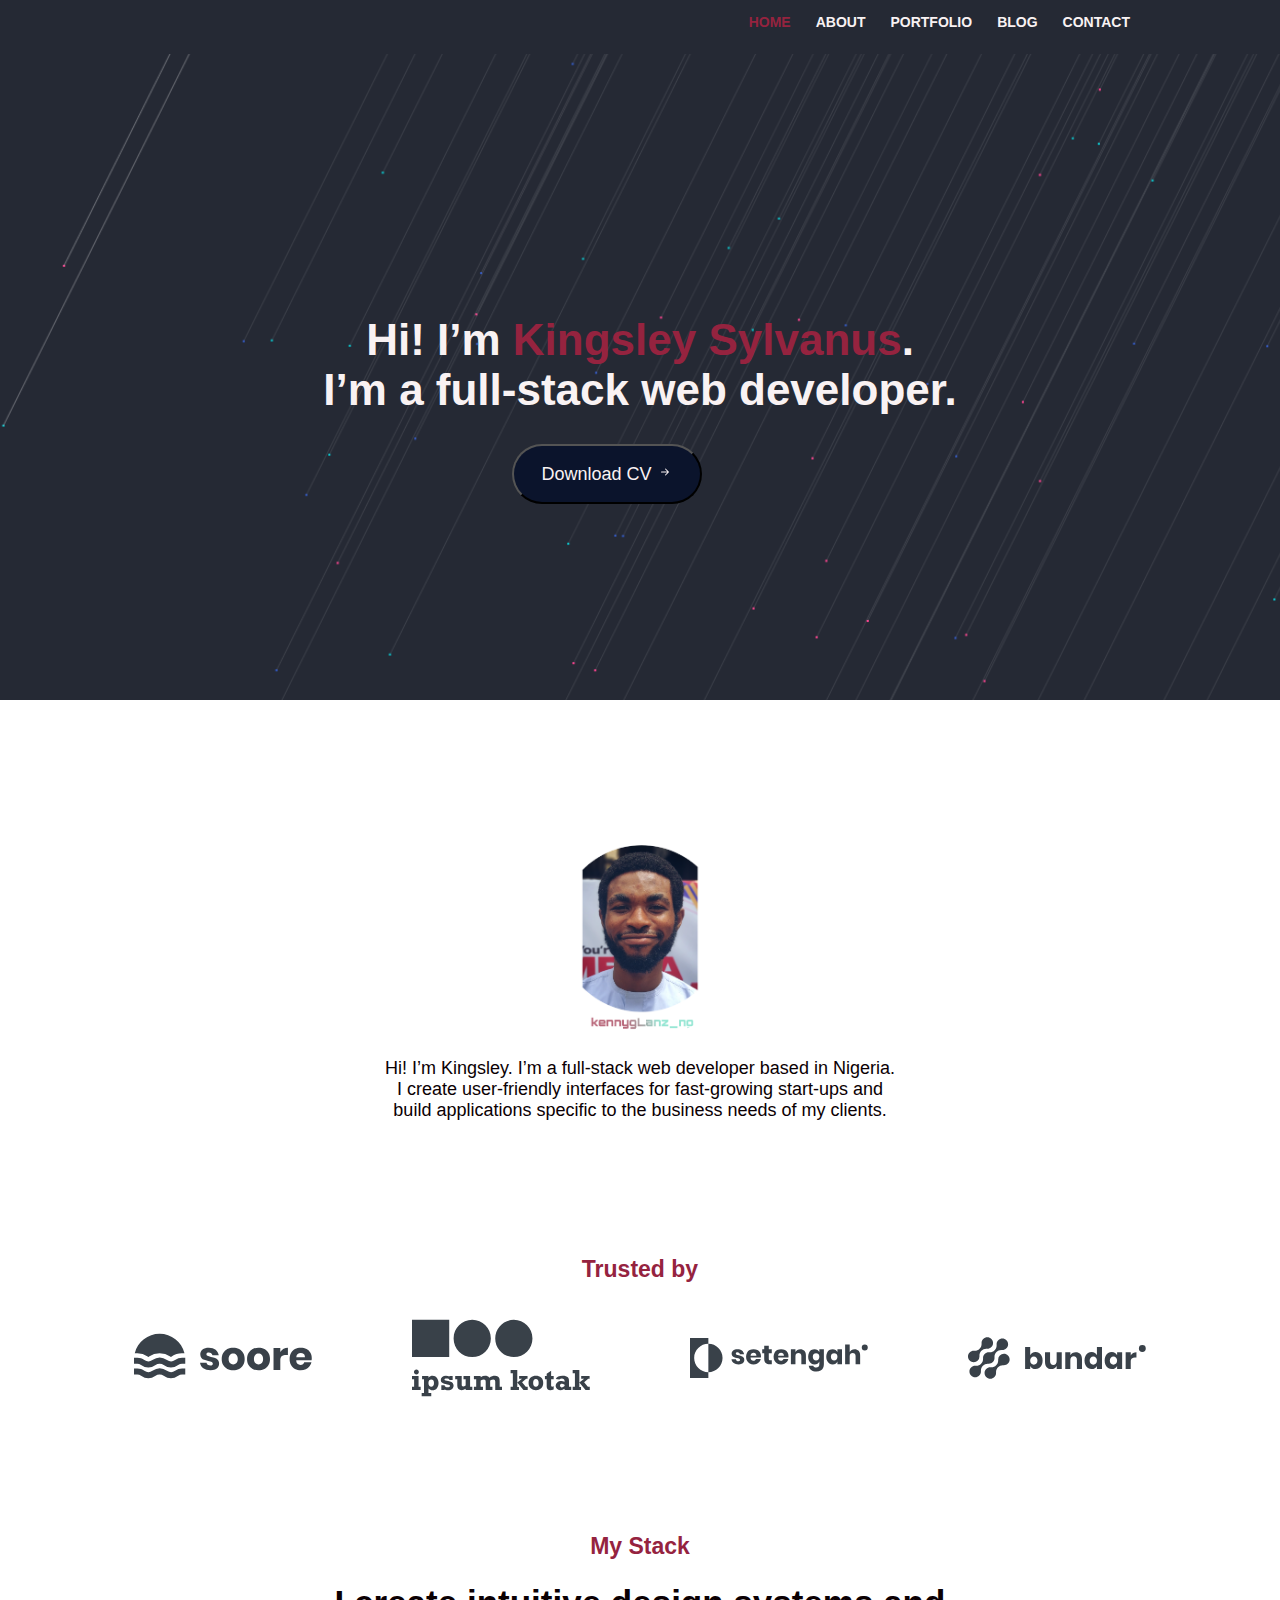
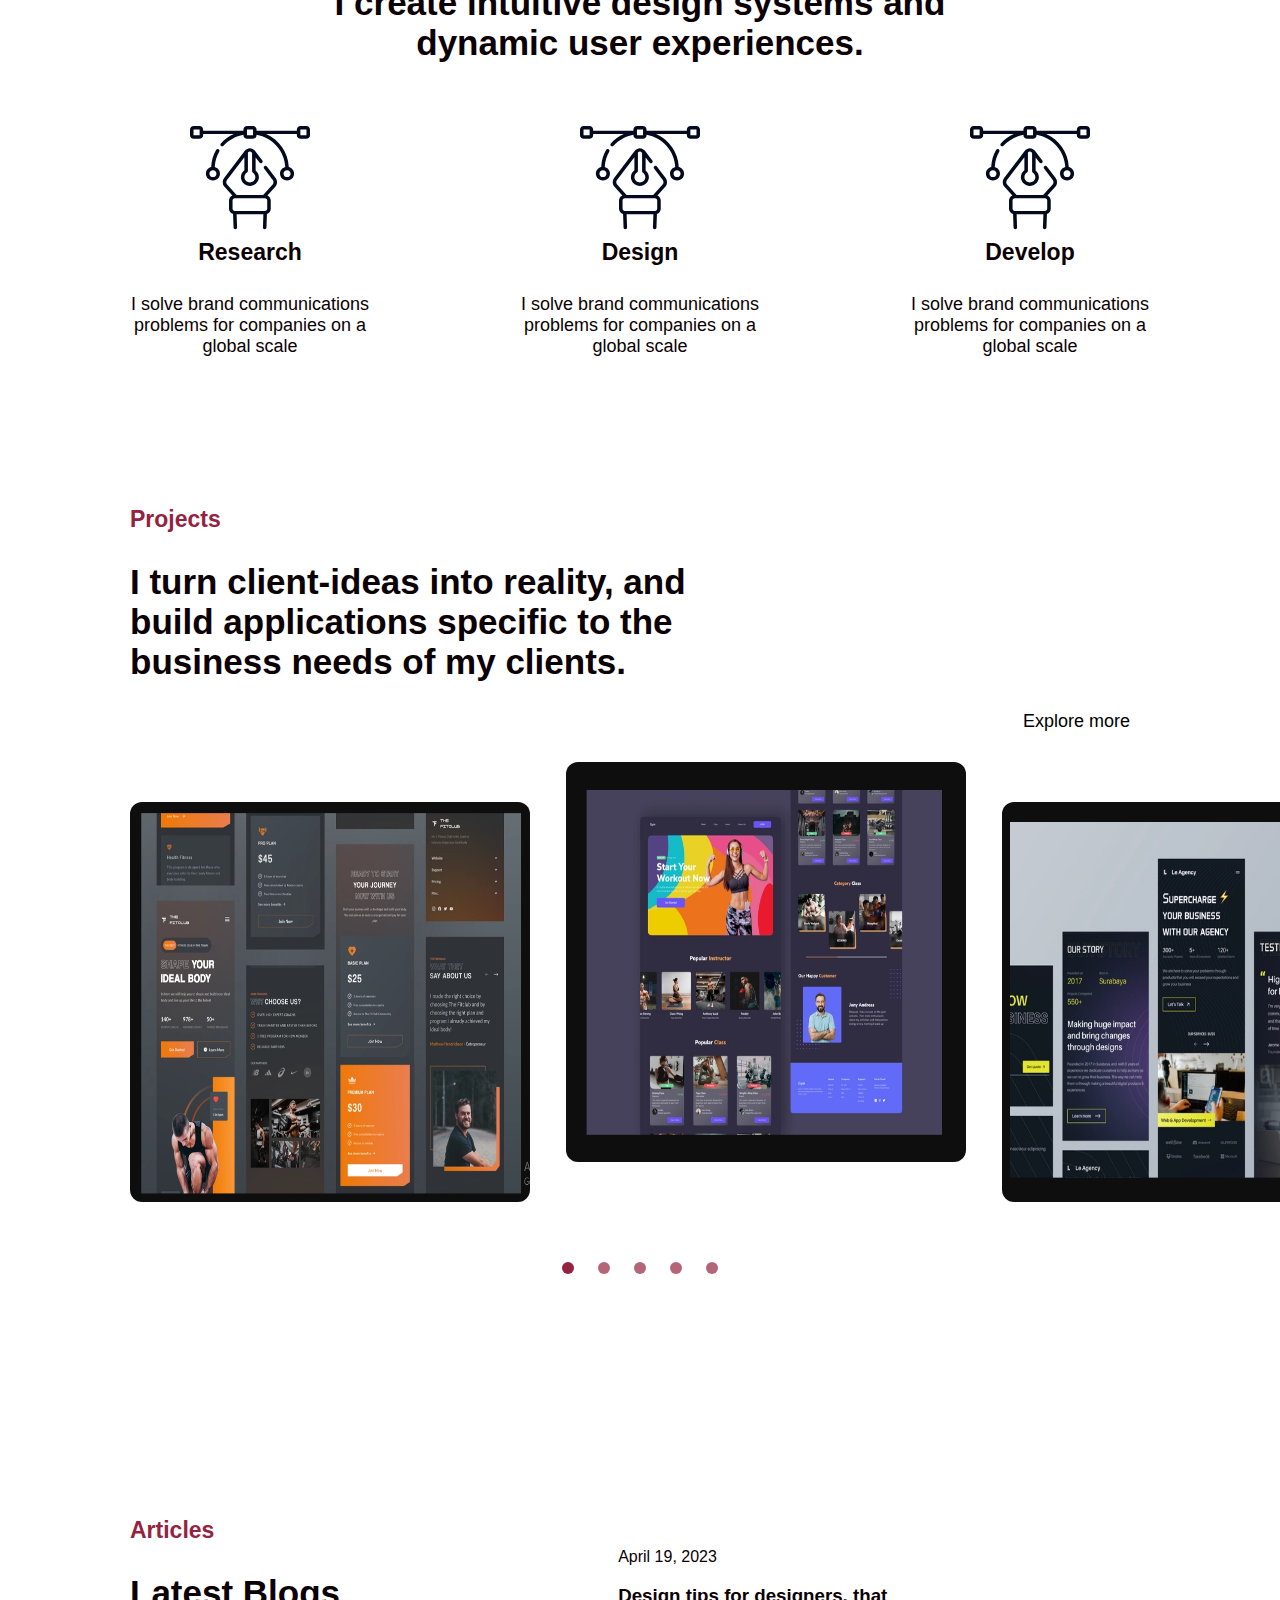
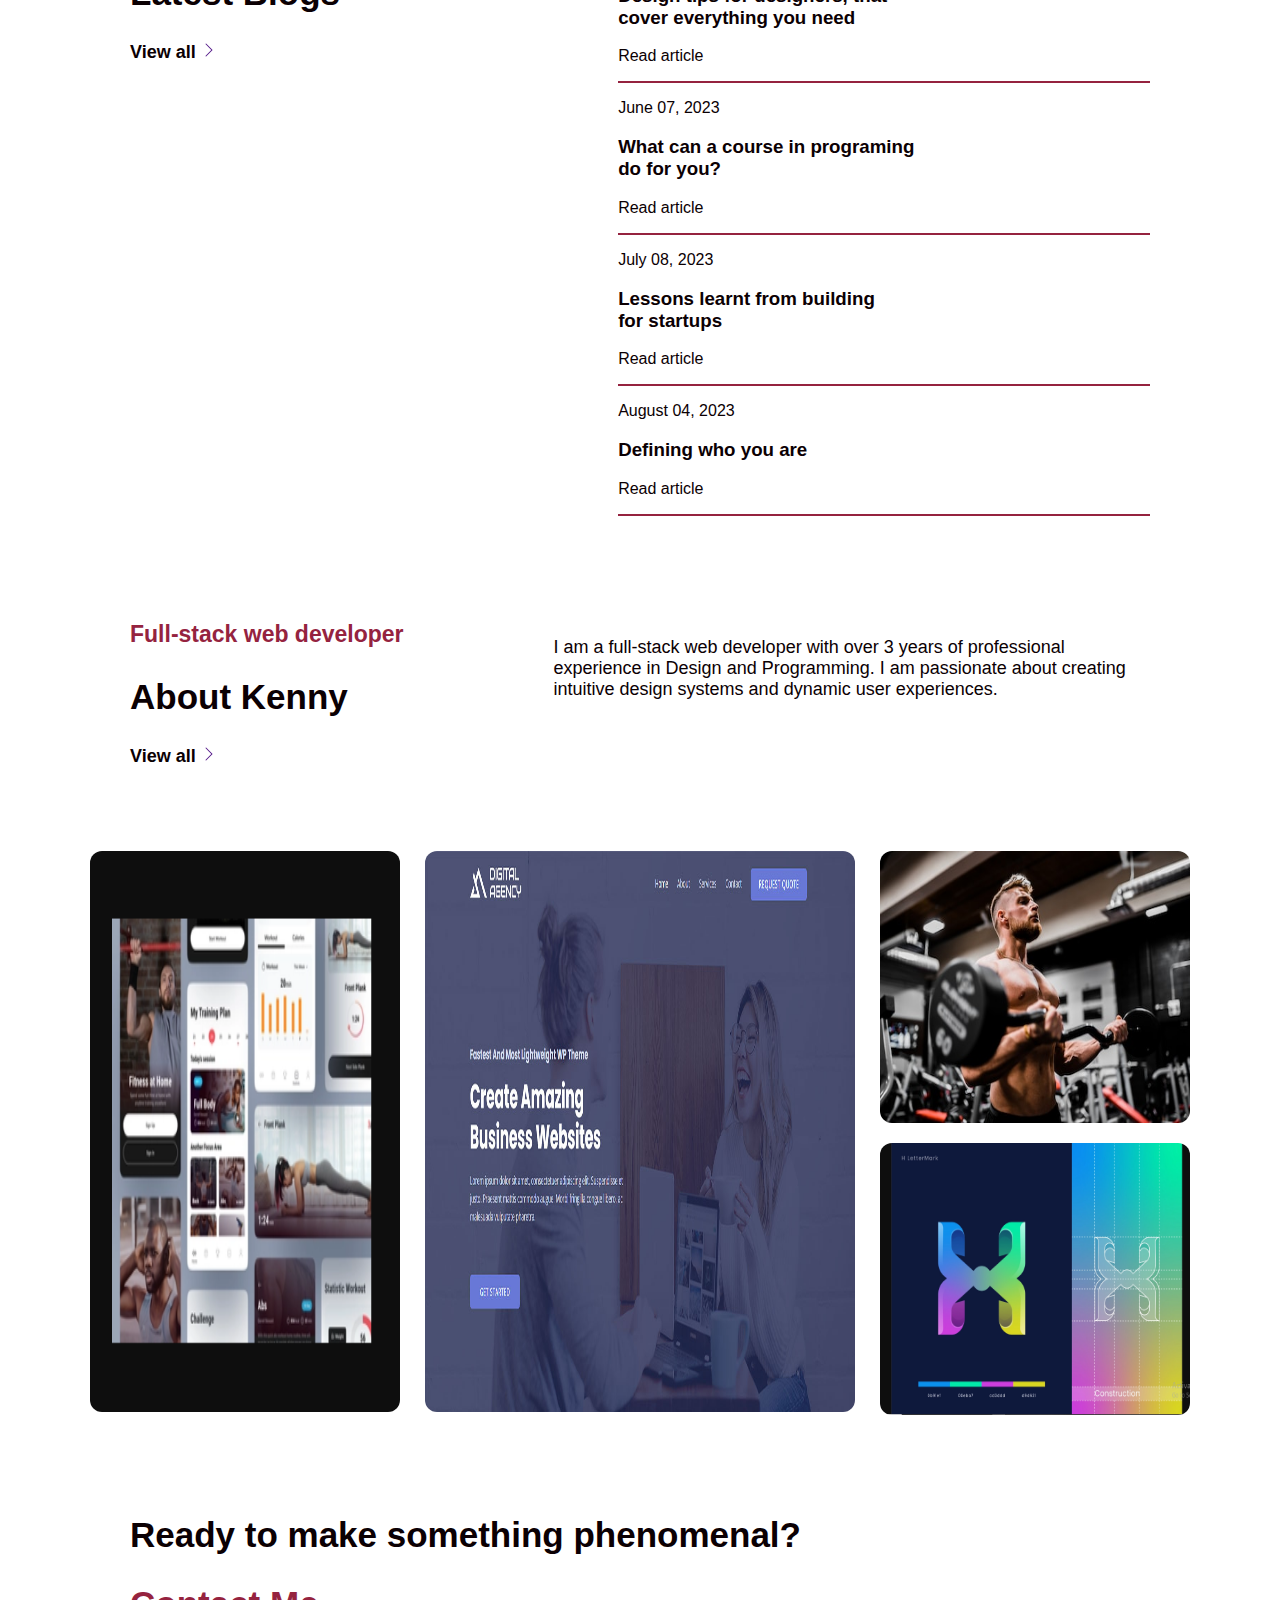
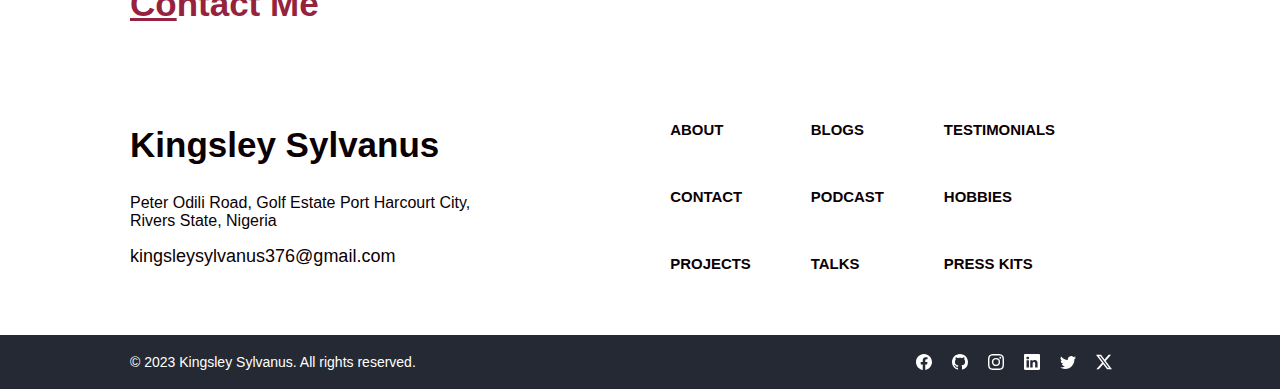
==== commit 24247885: "Add files via upload" ====
--- a/index.html
+++ b/index.html
@@ -11,11 +11,13 @@
     <title>Chiagbazoaka Holdings</title>
 </head>
 <body>
+
+    <!-- Hero section -->
     <section id="hero">
         <div class="container">
             <div class="sections">
                 <ul class="secktion">
-                    <li> <a class="nav" href="./home.html">HOME</a></li>
+                    <li> <a class="nav" href="./index.html"><span class="spann">HOME</span></a></li>
                     <li> <a class="nav" href="">ABOUT</a></li>
                     <li> <a class="nav" href="">PORTFOLIO</a></li>
                     <li> <a class="nav" href="">BLOG</a></li>
@@ -24,7 +26,7 @@
                 
             </div>
             <h1 class="hero-text">Hi! I’m <span class="span">Kingsley Sylvanus</span>. <br /> I’m a full-stack web developer.</h1>
-            <a href=""><button type="button" class="btn btn-light btn-lg px-4 me-md-2">Download CV 
+            <a href="./My CV.pdf"><button type="button" class="btn btn-light btn-lg px-4 me-md-2">Download CV 
                 <svg xmlns="http://www.w3.org/2000/svg" width="16" height="16" fill="currentColor" class="bi bi-arrow-right-short" viewBox="0 0 16 16">
                     <path fill-rule="evenodd" d="M4 8a.5.5 0 0 1 .5-.5h5.793L8.146 5.354a.5.5 0 1 1 .708-.708l3 3a.5.5 0 0 1 0 .708l-3 3a.5.5 0 0 1-.708-.708L10.293 8.5H4.5A.5.5 0 0 1 4 8z"/>
                   </svg>
@@ -32,6 +34,7 @@
         </div>
     </section>
 
+    <!-- Features section -->
     <section id="features">
         <div class="container">
             <div class="kontaken">
@@ -93,13 +96,14 @@
         </div>
     </section>
 
+    <!-- Projects section -->
     <section id="projects">
         <div class="container">
             <div class="probody">
                 <h3 class="pro">Projects</h3>
                 <h2 class="proturner">I turn client-ideas into reality, and<br /> build applications specific to the<br /> business needs of my clients.</h2>
             </div>
-            <a class="explore" href="">Explore more works</a>
+            <a class="explore" href="">Explore more</a>
             <div class="project-images">
                 <img src=".//myimages/projects-one.png" alt="" class="projun" />
                 <img src=".//myimages/projects-two.png" alt="" class="projdeux" />
@@ -115,6 +119,7 @@
         </div>
     </section>
 
+    <!-- About section -->
     <section id="about">
         <div class="container">
             <div class="isioma">
@@ -122,24 +127,28 @@
                 <h3 class="artics">Articles</h3>
                 <h2 class="artica">Latest Blogs</h2>
                 <h3 class="artice">View all 
-                    <svg xmlns="http://www.w3.org/2000/svg" width="16" height="16" fill="currentColor" class="bi bi-chevron-right" viewBox="0 0 16 16">
+                    <a class="view" href=""><svg xmlns="http://www.w3.org/2000/svg" width="16" height="16" fill="currentColor" class="bi bi-chevron-right" viewBox="0 0 16 16">
                         <path fill-rule="evenodd" d="M4.646 1.646a.5.5 0 0 1 .708 0l6 6a.5.5 0 0 1 0 .708l-6 6a.5.5 0 0 1-.708-.708L10.293 8 4.646 2.354a.5.5 0 0 1 0-.708z"/>
-                      </svg>
+                      </svg></a>
                 </h3>
             </div>
             <div class="article-format">
                 <p class="partic">April 19, 2023</p>
                 <h3 class="partica">Design tips for designers, that<br /> cover everything you need</h3>
-                <p class="partic">Read article</p>
-                <hr />
-                <p class="partic">April 19, 2023</p>
-                <h3 class="partica">Design tips for designers, that<br /> cover everything you need</h3>
-                <p class="partic">Read article</p>
-                <hr />
-                <p class="partic">April 19, 2023</p>
-                <h3 class="partica">Design tips for designers, that<br /> cover everything you need</h3>
-                <p class="partic">Read article</p>
-                <hr />
+                <a class="partich" href=""><p>Read article</p></a>
+                <hr color="#95233F"/>
+                <p class="partic">June 07, 2023</p>
+                <h3 class="partica">What can a course in programing<br /> do for you?</h3>
+                <a class="partich" href=""><p>Read article</p></a>
+                <hr color="#95233F"/>
+                <p class="partic">July 08, 2023</p>
+                <h3 class="partica">Lessons learnt from building<br /> for startups</h3>
+                <a class="partich" href=""><p>Read article</p></a>
+                <hr color="#95233F"/>
+                <p class="partic">August 04, 2023</p>
+                <h3 class="partica">Defining who you are</h3>
+                <a class="partich" href=""><p>Read article</p></a>
+                <hr color="#95233F"/>
             </div>
             </div>
             <div class="omakay">
@@ -147,9 +156,9 @@
                 <h3 class="fullwebe">Full-stack web developer</h3>
                 <h2 class="fullweba">About Kenny</h2>
                 <h3 class="fullwebu">View all 
-                    <svg xmlns="http://www.w3.org/2000/svg" width="16" height="16" fill="currentColor" class="bi bi-chevron-right" viewBox="0 0 16 16">
+                    <a class="view" href=""><svg xmlns="http://www.w3.org/2000/svg" width="16" height="16" fill="currentColor" class="bi bi-chevron-right" viewBox="0 0 16 16">
                         <path fill-rule="evenodd" d="M4.646 1.646a.5.5 0 0 1 .708 0l6 6a.5.5 0 0 1 0 .708l-6 6a.5.5 0 0 1-.708-.708L10.293 8 4.646 2.354a.5.5 0 0 1 0-.708z"/>
-                      </svg>
+                      </svg></a>
                 </h3>
             </div>
             <p class="keypad">I am a full-stack web developer with over 3 years of professional<br />experience in Design and Programming. I am passionate about creating<br />intuitive design systems and dynamic user experiences.</p>
@@ -165,40 +174,42 @@
         </div>
     </section>
 
+    <!-- Contact section -->
     <section id="contact">
         <div class="container">
             <div class="ready">
                 <h2>Ready to make something phenomenal?</h2>
-                <h2>Contact Me</h2>
+                <a class="kontact" href=""><h2><span class="kont">Co</span>ntact Me</h2></a>
             </div>
             <div class="omahlay">
                 <div class="ads">
                     <h2 class="adhead">Kingsley Sylvanus</h2>
                     <p class="adpad">Peter Odili Road, Golf Estate Port Harcourt City,<br />
                         Rivers State, Nigeria</p>
-                    <p class="adpad">kingsleysylvanus376@gmail.com</p>
+                    <a class="adpad mail" href="">kingsleysylvanus376@gmail.com</a>
                 </div>
                 <div class="keynotes">
                     <div class="key keya">
-                    <h5>ABOUT</h5>
-                    <h5>CONTACT</h5>
-                    <h5>PROJECTS</h5>
+                    <a class="keylinks" href=""><h5>ABOUT</h5></a>
+                    <a class="keylinks" href=""><h5>CONTACT</h5></a>
+                    <a class="keylinks" href=""><h5>PROJECTS</h5></a>
                     </div>
                     <div class="key keyb">
-                    <h5>BLOGS</h5>
-                    <h5>PODCAST</h5>
-                    <h5>TALKS</h5>
+                    <a class="keylinks" href=""><h5>BLOGS</h5></a>
+                    <a class="keylinks" href=""><h5>PODCAST</h5></a>
+                    <a class="keylinks" href=""><h5>TALKS</h5></a>
                     </div>
                     <div class="key keyc">
-                    <h5>TESTIMONIALS</h5>
-                    <h5>HOBBIES</h5>
-                    <h5>PRESS KITS</h5>
-                    </div>
-                </div>
-            </div>
-        </div>
-    </section>
-
+                    <a class="keylinks" href=""><h5>TESTIMONIALS</h5></a>
+                    <a class="keylinks" href=""><h5>HOBBIES</h5></a>
+                    <a class="keylinks" href=""><h5>PRESS KITS</h5></a>
+                    </div>
+                </div>
+            </div>
+        </div>
+    </section>
+
+    <!--Footer -->
     <footer>
         <div class="foocial">
             <div class="footial">
--- a/mystyle.css
+++ b/mystyle.css
@@ -1,8 +1,8 @@
 html, body {
     font-family: Arial, Helvetica, sans-serif;
     background-color: #ffffff;
-    color: #030A1D;
-    margin: 0;
+    color: #0B0003;
+    margin: 0px 0px;
     padding: 0;
 }
 
@@ -11,7 +11,7 @@
     background: url(.//myimages/hero\ bkgrnd.png);
     background-position: center;
     background-size: cover;
-    color: #ffffff;
+    color: #F9F2F3;
 }
 
 .sections {
@@ -19,7 +19,7 @@
     display: flex;
     background-color: #252934;
     justify-content: flex-end;
-    margin-right: 150px;
+    padding-right: 150px;
 }
 
 .secktion {
@@ -29,22 +29,28 @@
     text-decoration: none;
     list-style: none;
     font-size: 14px;
+    font-weight: 550;
 }
 
 .nav {
     text-decoration: none;
-    color: #ffffff;
+    color: #F9F2F3;
 }
 
 .nav:hover {
-    border: 1px solid #0B142C;
+    border: 1px solid #95233F;
     border-radius: 40px;
-    background-color: antiquewhite;
+    background-color: #F9F2F3;
     color:#95233F;
     cursor: pointer;
     padding: 10px 10px;
     font-weight: bold;
 }
+
+.spann {
+    color:#95233F;
+}
+
 .hero-text {
     text-align: center;
     justify-content: center;
@@ -54,12 +60,16 @@
 
 .span {
     color: #95233F;
+}
+
+.span:hover {
+    color:#CA919F;
 }
 
 .btn {
     background-color: #0B142C;
     border-radius: 100px;
-    color: #ffffff;
+    color: #F9F2F3;
     font-size: 18px;
     text-align: center;
     width: 190px;
@@ -70,8 +80,9 @@
 .btn:hover {
     cursor: pointer;
     color: #95233F;
-    background-color: antiquewhite;
+    background-color: #F9F2F3;
     border-color: #95233F;
+    font-weight: bold;
 }
 
 #features {
@@ -113,6 +124,7 @@
 .trust-text {
     text-align: center;
     font-size: 23px;
+    color: #95233F;
 }
 
 .trustees {
@@ -143,13 +155,14 @@
 }
 
 .intuit {
+    text-align: center;
+}
+
+.stack-text {
     margin-top: 125px;
     text-align: center;
-}
-
-.stack-text {
-    text-align: center;
     font-size: 23px;
+    color: #95233F;
 }
 
 .intuitive {
@@ -163,6 +176,7 @@
     flex-direction: row;
     gap: 26px;
     margin-top: 25px;
+    margin-bottom: 41px;
     justify-content: center;
 }
 
@@ -172,8 +186,16 @@
     display: flex;
     flex-direction: column;
     justify-content: center;
-    padding: 20px;
-}
+    padding: 10px;
+}
+
+.kbox:hover {
+    border: 3px solid #95233F;
+}
+
+/* .borderstack {
+    border: 3px solid #95233F
+} */
 
 .icons {
     align-self: center;
@@ -191,21 +213,18 @@
     margin-top: 5px;
 }
 
-.borderstack {
-    border: 3px solid #000000;
-}
-
 #projects {
     min-height: 897px;
 }
 
 .probody {
-    margin-left: 150px;
+    padding-left: 130px;
     padding-top: 47px;
 }
 
 .pro {
     font-size: 23px;
+    color: #95233F;
 }
 
 .proturner {
@@ -216,8 +235,8 @@
     display: flex;
     font-size: 18px;
     margin-top: 23px;
+    padding-right: 150px;
     justify-content: flex-end;
-    margin-right: 150px;
     text-decoration: none;
     color: #000000;
 }
@@ -231,7 +250,7 @@
     margin-top: 70px;
     display: flex;
     gap: 36px;
-    margin-left: 150px;
+    padding-left: 130px;
 }
 
 .projun {
@@ -282,23 +301,24 @@
     width: 300px;
     height: 134px;
     padding-top: 161px;
+    padding-left: 130px;
 }
 
 .article-format {
     width: 670px;
     height: 556px;
-    margin-right: 150px;
     margin-top: 199px;
+    padding-right: 130px;
 }
 
 .isioma {
     display: flex;
     gap: 250px;
-    margin-left: 150px;
 }
 
 .artics {
     font-size: 23px;
+    color: #95233F;
 }
 
 .artica {
@@ -309,18 +329,29 @@
     font-size: 18px;
 }
 
+.partich {
+    text-decoration: none;
+    color: #0B0003;
+}
+
+.partich:hover {
+    color: #95233F;
+    font-weight: bold;
+}
+
+.fullweb {
+    padding-left: 130px;
+}
+
 .omakay {
     display: flex;
     gap: 150px;
-    margin-top: 90px;
-}
-
-.fullweb {
-    margin-left: 150px;
+    margin-top: 110px;
 }
 
 .fullwebe {
     font-size: 23px;
+    color:#95233F;
 }
 
 .fullweba {
@@ -342,8 +373,8 @@
 .fullstock {
     display: flex;
     gap: 25px;
-    margin-left: 150px;
     margin-top: 66px;
+    justify-content: center;
 }
 
 .grike {
@@ -376,30 +407,62 @@
     border-radius: 12px;
 }
 
+.fullun:hover {
+    border: 3px solid #95233F
+}
+
+.fulldeux:hover {
+    border: 3px solid #95233F
+} 
+
+.fulltrois:hover {
+    border: 3px solid #95233F
+}
+
+.fullquatre:hover {
+    border: 3px solid #95233F;
+}
+
 #contact {
     min-height: 549px;
     margin-top: -29px;
 }
 
 .ready {
-    margin-left: 150px;
     padding-top: 100px;
+    padding-left: 130px;
 }
 
 .ready h2 {
     font-size: 35px;
 }
 
-.ads {
-    margin-left: 150px;
+.kontact {
+    color:#95233F;
+    text-decoration: none;
+}
+
+.kontact:hover {
+    text-decoration: underline;
+}
+
+.kont {
+    text-decoration: underline;
 }
 
 .adhead {
     font-size: 35px;
 }
 
-.adpad {
-    font-size: 18px;
+.mail {
+    font-size: 18px;
+    text-decoration: none;
+    color: #0B0003;
+}
+
+.mail:hover {
+    color: #95233F;
+    font-weight: bold;
 }
 
 .keynotes {
@@ -408,6 +471,15 @@
     gap: 60px;
 }
 
+.keylinks {
+    text-decoration: none;
+    color:#0B0003;
+}
+
+.keylinks:hover {
+    color: #95233F;
+}
+
 .key {
     display: flex;
     flex-direction: column;
@@ -415,8 +487,9 @@
 
 .omahlay {
     display: flex;
-    gap: 183px;
+    gap: 200px;
     margin-top: 72px;
+    padding-left: 130px;
 }
 
 footer {
@@ -431,6 +504,7 @@
     gap: 500px;
     flex-wrap: wrap;
     align-items: center;
+    padding-left: 130px;
 }
 
 .foot {
@@ -440,11 +514,38 @@
 .footial {
     display: flex;
     flex-direction: row;
-    margin-left: 150px;
 }
 
 .social {
     display: flex;
     gap: 20px;
     flex-direction: row;
-}+}
+
+/* body {
+    background-color: aquamarine;
+  }
+
+  @media (min-width: 319px) and (max-width: 480px) {
+    body {
+      background-color: lightsalmon;
+    }
+  }
+
+  @media (min-width: 481px) and (max-width: 1200px) {
+    body {
+      background-color: powderblue;
+    }
+  }
+
+  @media (min-width: 1201px) and (max-width: 1600px) {
+    body {
+      background-color: limegreen;
+    }
+  }
+
+  @media (min-width: 1601px) {
+    body {
+      background-color: seagreen;
+    }
+  } */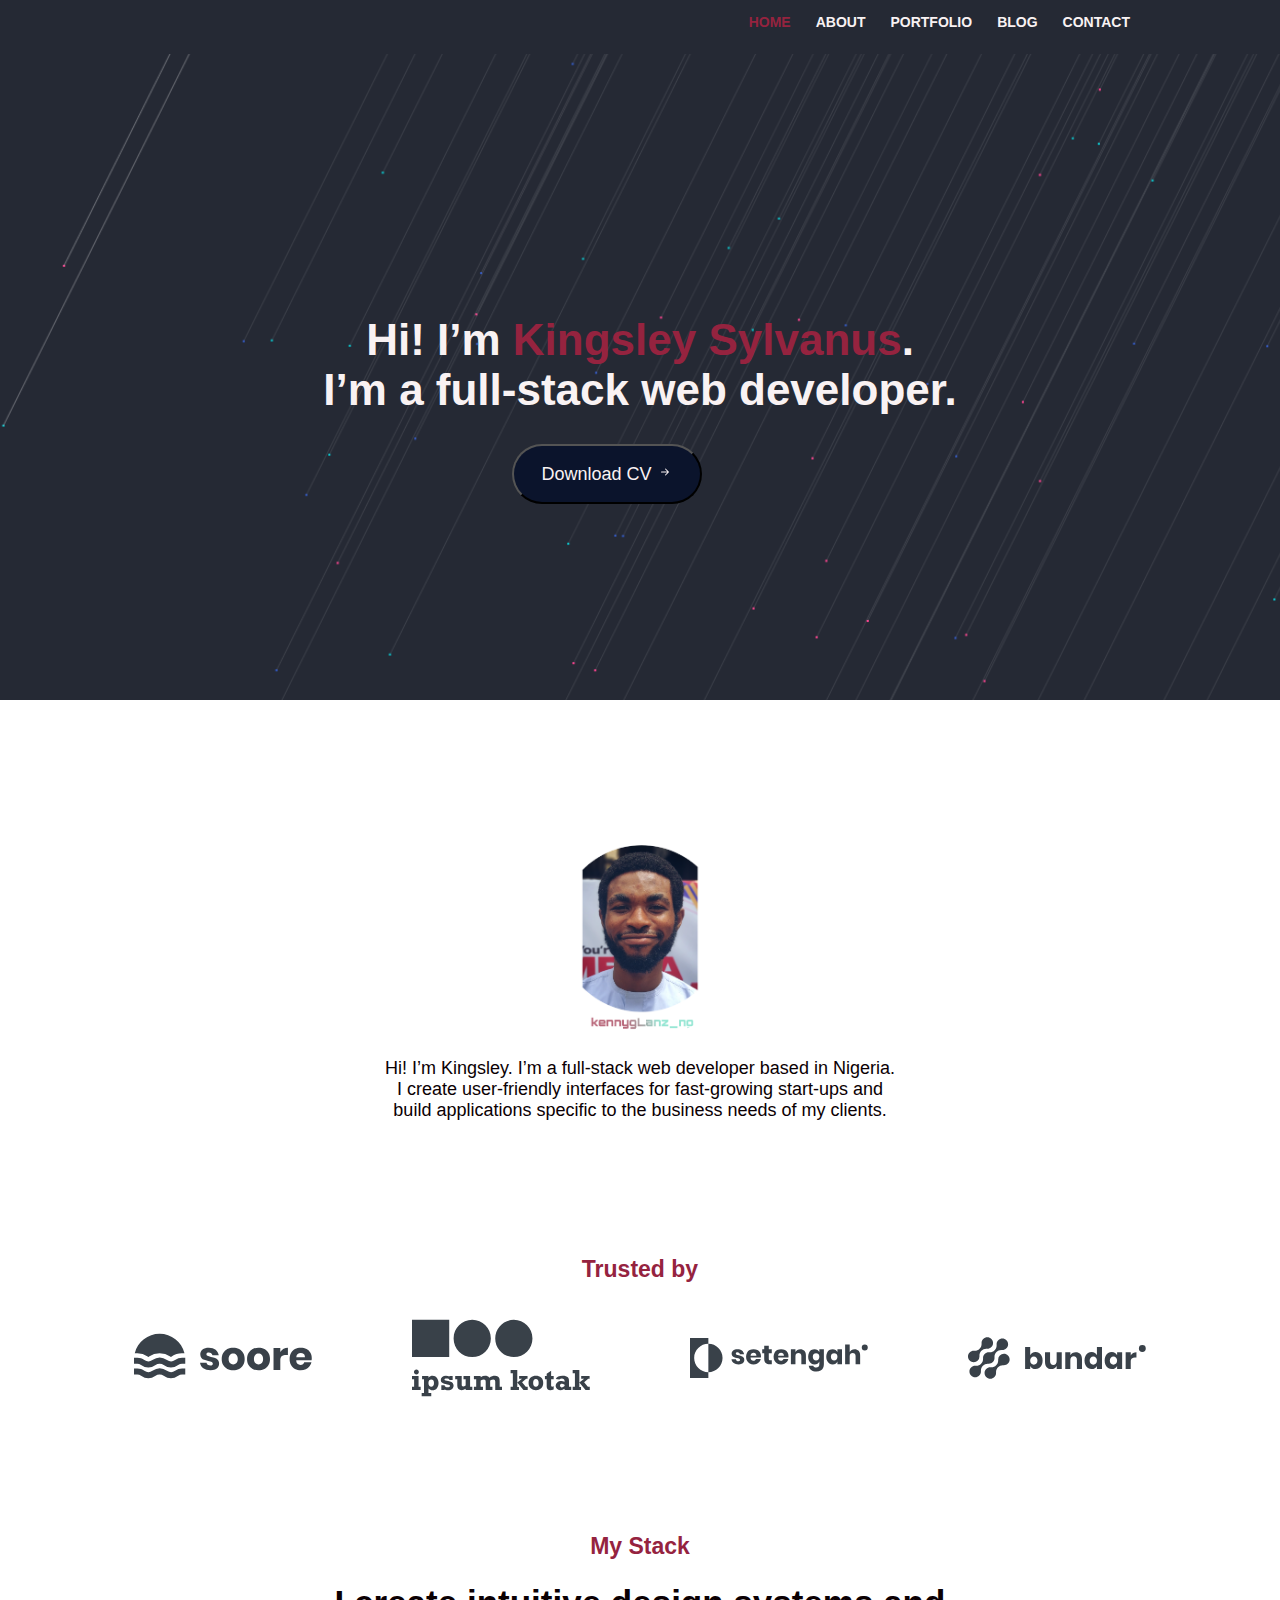
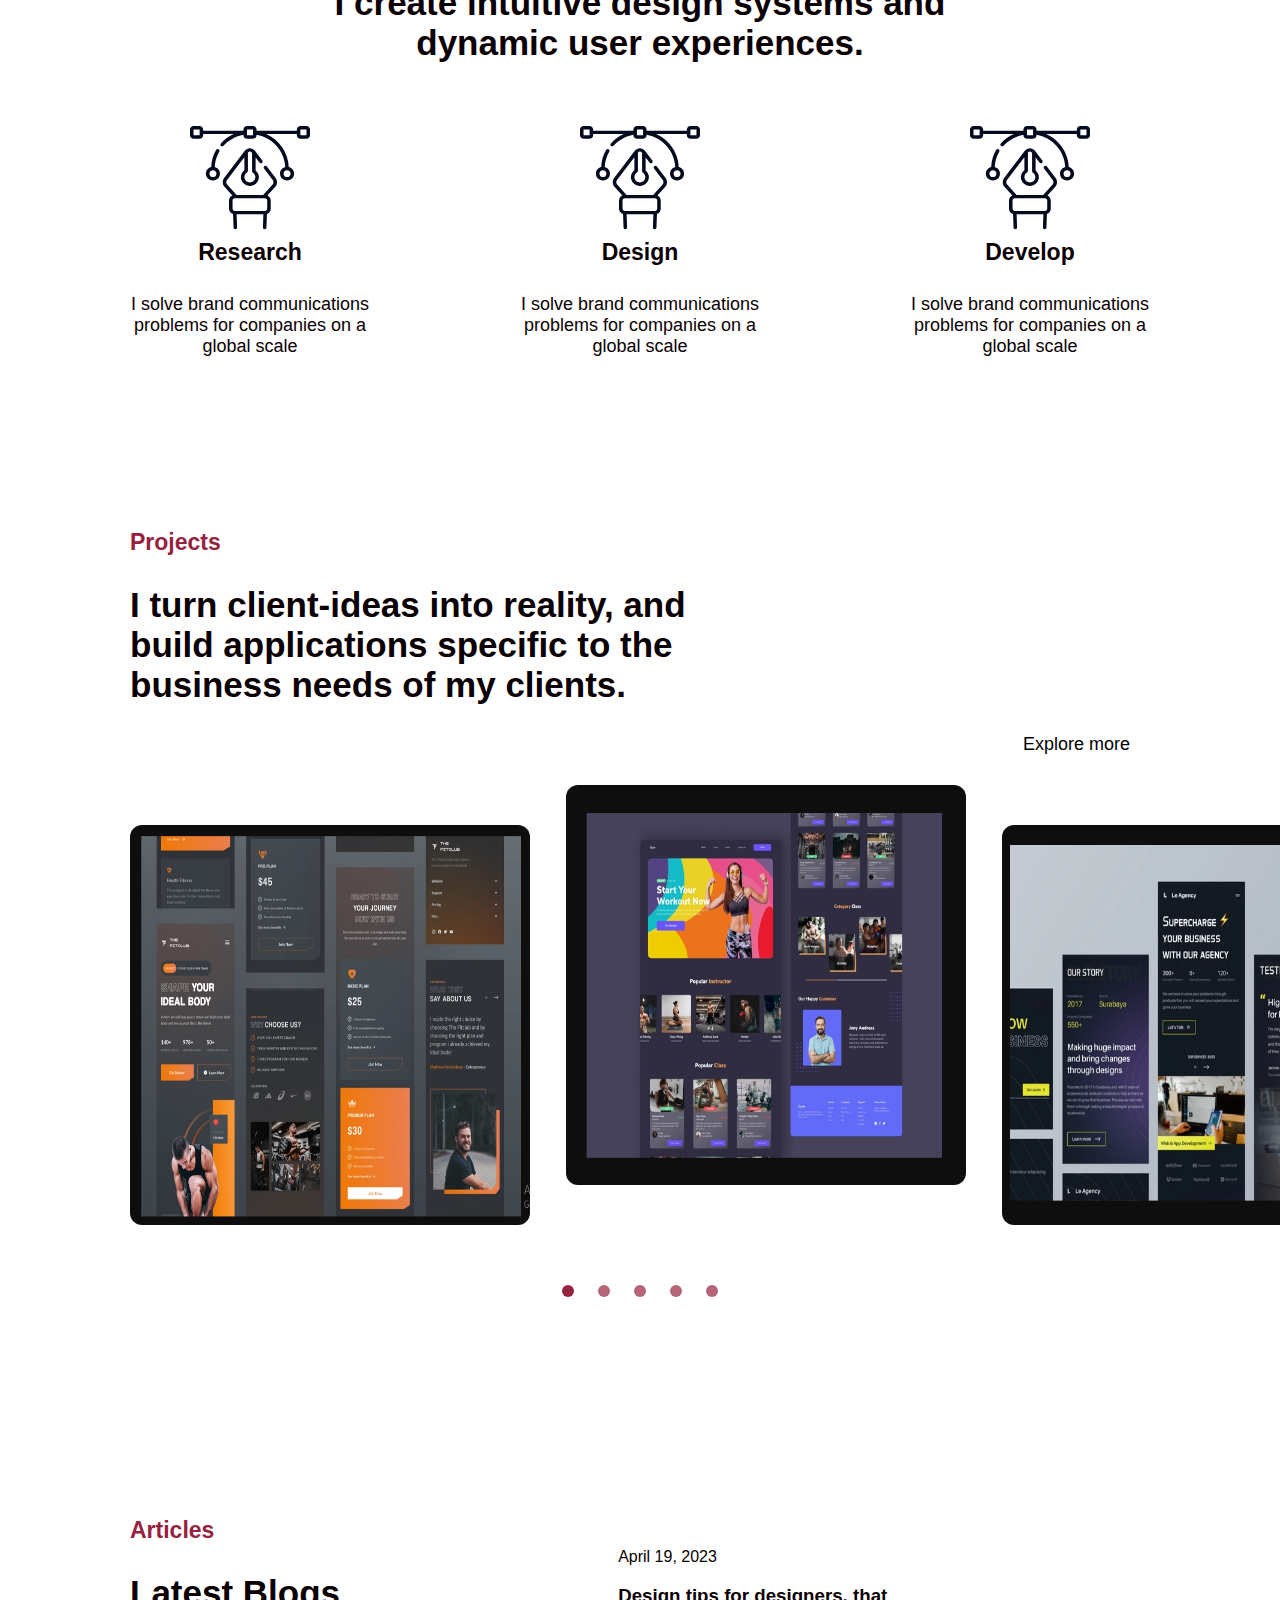
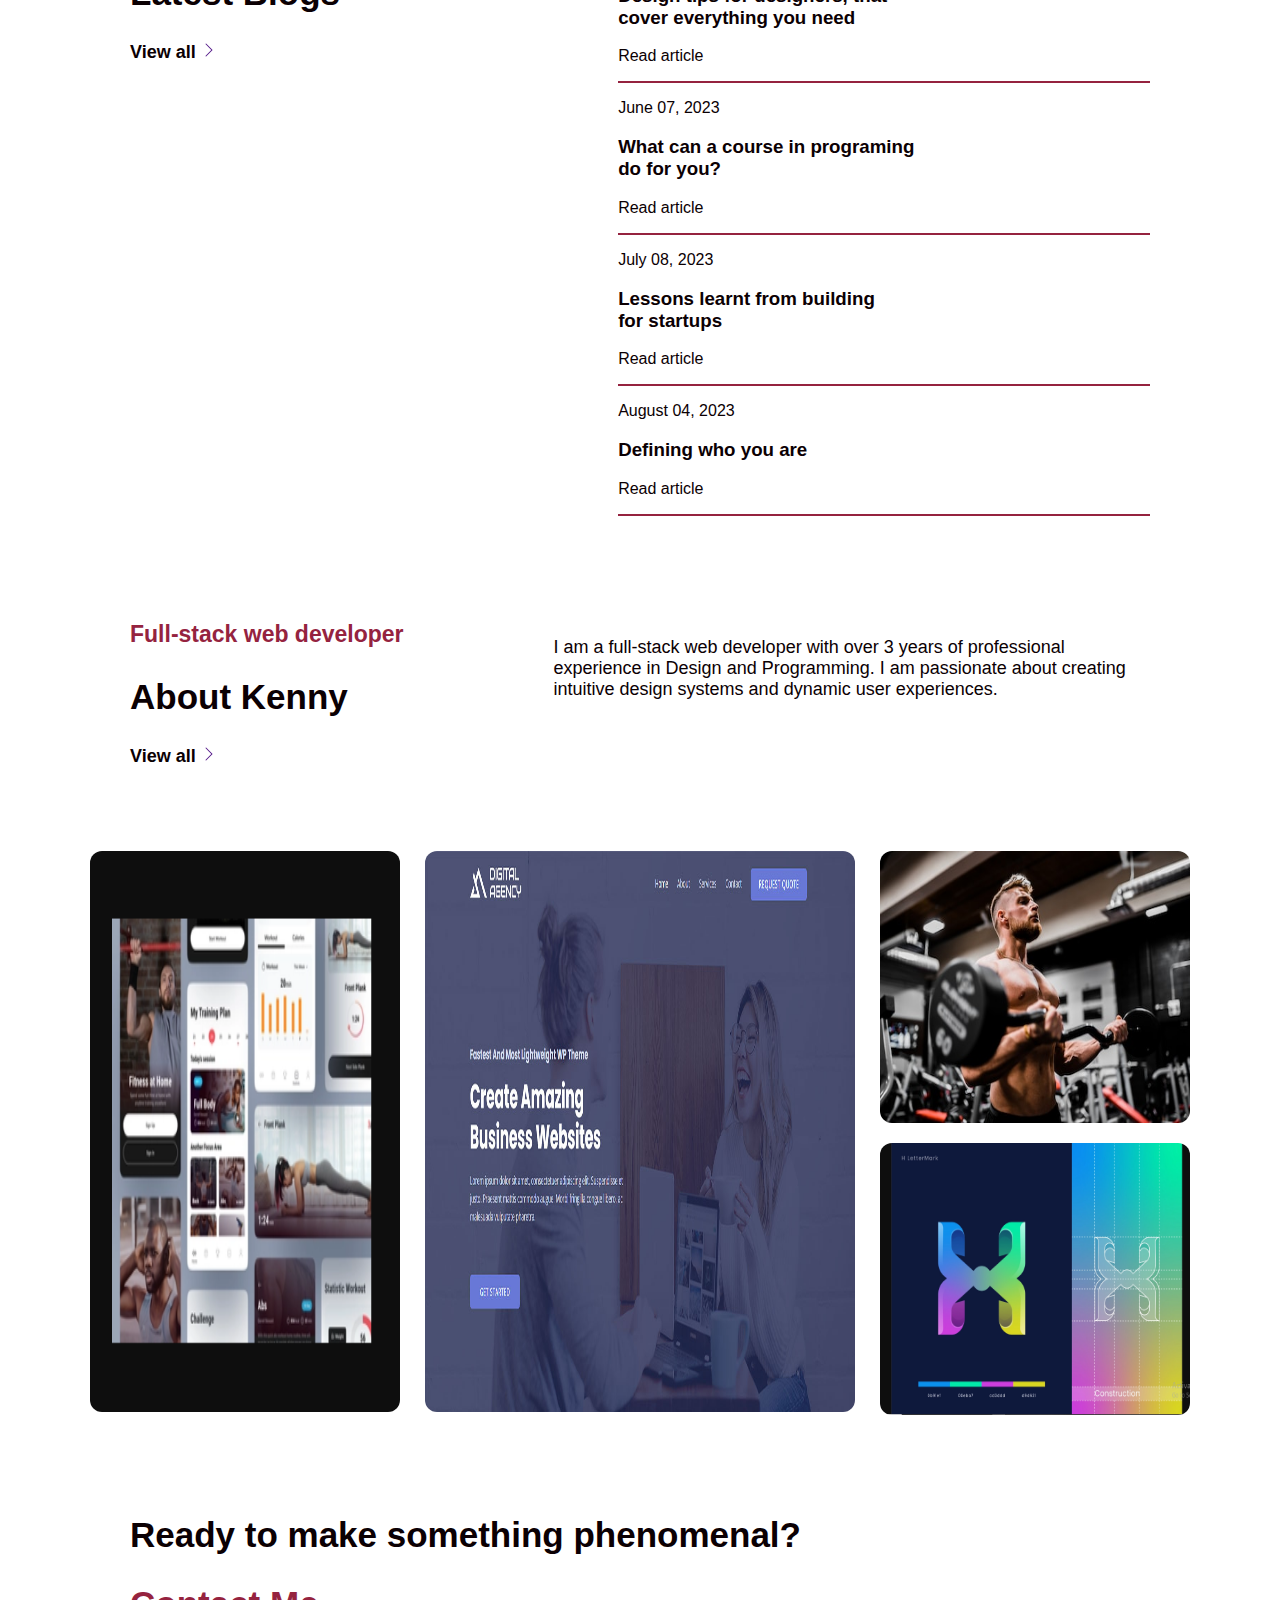
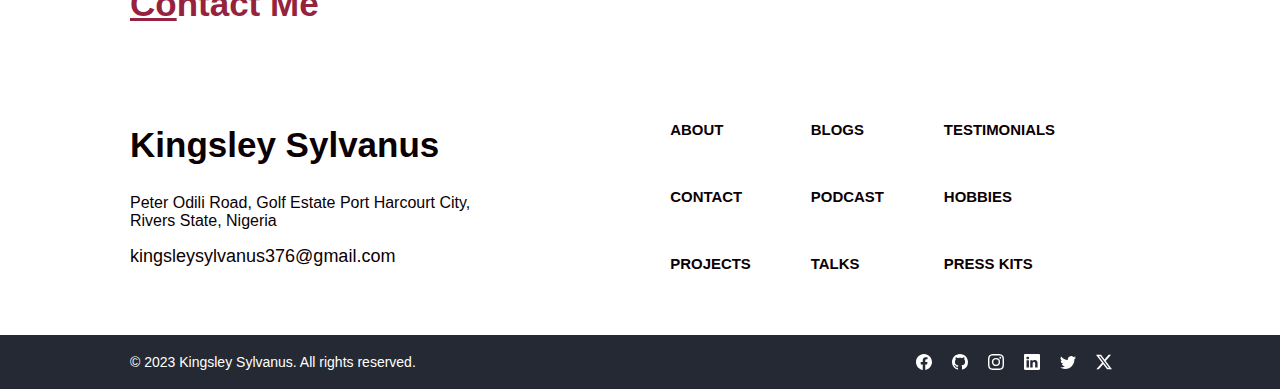
==== commit 4642a0ee: "Add files via upload" ====
--- a/index.html
+++ b/index.html
@@ -103,7 +103,7 @@
                 <h3 class="pro">Projects</h3>
                 <h2 class="proturner">I turn client-ideas into reality, and<br /> build applications specific to the<br /> business needs of my clients.</h2>
             </div>
-            <a class="explore" href="">Explore more</a>
+            <div class="xplore"><a class="explore" href="">Explore more</a></div>
             <div class="project-images">
                 <img src=".//myimages/projects-one.png" alt="" class="projun" />
                 <img src=".//myimages/projects-two.png" alt="" class="projdeux" />
--- a/mystyle.css
+++ b/mystyle.css
@@ -90,17 +90,14 @@
     justify-content: center;
 }
 
+.kontaken {
+    display: flex;
+    flex-direction: column;
+    justify-content: center;
+}
+
 .ceo {
     margin-top: 100px;
-}
-
-.kontaken {
-    display: flex;
-    flex-direction: column;
-    justify-content: center;
-}
-
-.ceo {
     display: flex;
     justify-content: center;
 }
@@ -218,8 +215,7 @@
 }
 
 .probody {
-    padding-left: 130px;
-    padding-top: 47px;
+    padding: 70px 0px 0px 130px;
 }
 
 .pro {
@@ -300,8 +296,7 @@
 .article-set {
     width: 300px;
     height: 134px;
-    padding-top: 161px;
-    padding-left: 130px;
+    padding: 161px 0px 0px 130px;
 }
 
 .article-format {
@@ -548,4 +543,306 @@
     body {
       background-color: seagreen;
     }
-  } */+  } */
+
+  @media (min-width: 319px) and (max-width: 480px) {
+    html, body {
+        font-family: Arial, Helvetica, sans-serif;
+        background-color: #ffffff;
+        color: #0B0003;
+        margin: 0px 0px;
+        padding: 0;
+    }
+
+    
+    
+    #hero {
+        min-height: 932px;
+    }
+
+    .hero-text {
+        margin-top: 391px;
+        font-size: 23px;
+    }
+    
+    .btn {
+        font-size: 14px;
+        width: 150px;
+        height: 47px;
+        justify-content: center;
+        align-items: center;
+        margin-left: 30%;
+    }
+
+    .ceo {
+        margin-top: 50px;
+    }
+
+    .intro {
+        font-size: 15px;
+        padding: 0px 59px;
+    }
+
+    .kenny {
+        width: 119px;
+        height: 119px;
+        border-radius: 50%;
+    }
+
+    .truxt {
+        margin-top: 90px;
+    }
+    
+    .trust-text {
+        font-size: 20px;
+    }
+
+    .trustees {
+        display: grid;
+        grid-template-columns: 1fr 1fr;
+        grid-template-rows: 1fr 1fr;
+        gap: 43px;
+        margin-top: 25px;
+        justify-content: center;
+        padding: 0px 50px;
+        align-items: center;
+    }
+    
+    
+    .soore {
+        width: 120px;
+        height: 67px;
+    }
+    
+    .ipsum {
+        width: 120px;
+        height: 67px;
+    }
+    
+    .setengah {
+        width: 120px;
+        height: 67px;
+    }
+    
+    .bundar {
+        width: 120px;
+        height: 67px;
+    }
+    
+    .stack-text {
+        font-size: 20px;
+        margin-top: 80px;
+    }
+    
+    .intuitive {
+        font-size: 29px;
+    }
+    
+    .stack {
+        font-size: 20px;
+    }
+    
+    .solve {
+        font-size: 15px;
+    }
+
+    .stack-solve {
+        display: flex;
+        flex-direction: column;
+        gap: 26px;
+        margin-top: 40px;
+        margin-bottom: 41px;
+        justify-content: center;
+        align-items: center;
+    }
+    
+    .kbox {
+        width: 314px;
+        height: 226px;
+        display: flex;
+        flex-direction: column;
+        justify-content: center;
+        padding: 10px;
+    }
+    
+    .probody {
+        padding: 60px 50px 0px 50px;
+    }
+
+    .explore {
+        font-size: 14px;
+    }
+
+    .xplore {
+        width: 300px;
+        margin-left: 250px;
+        margin-right: 50px;
+    }
+
+    .project-images {
+        padding-left: 50px;
+        gap: 12px;
+    }
+    
+    .projun {
+        width: 120px;
+        height: 150px;
+        border-radius: 12px;
+    }
+    
+    .projdeux {
+        width: 120px;
+        height: 150px;
+        border-radius: 12px;
+        margin-top: -40px;
+    }
+    
+    .projtrois {
+        width: 120px;
+        height: 150px;
+        border-radius: 12px;
+    }
+    
+    .circle-loading {
+        gap: 15px;
+        align-items: center;
+    }
+    
+    .circle {
+        width: 7px;
+        height: 7px;
+  }
+
+    .article-set {
+    width: 209px;
+    height: 134px;
+    padding: 0px 0px 0px 50px;
+}
+
+    .article-format {
+    width: 330px;
+    height: 669px;
+    padding-left: 50px;
+    margin-top: 50px;
+}
+
+    .isioma {
+    display: flex;
+    flex-direction: column;
+    gap: 0px;
+}
+
+
+    .artics {
+    font-size: 20px;
+}
+
+.artica {
+    font-size: 29px;
+}
+
+.artice {
+    font-size: 15px;
+}
+
+.fullweb {
+    padding-left: 50px;
+}
+
+.fullwebe {
+    font-size: 20px;
+}
+
+.fullweba {
+    font-size: 29px;
+}
+
+.fullwebu {
+    font-size: 15px;
+}
+
+.keypad {
+    font-size: 15px;
+    padding: 0px 50px;
+}
+
+.omakay {
+    display: flex;
+    flex-direction: column;
+    gap: 10px;
+    margin-top: 30px;
+}
+
+.fullun {
+    width: 165px;
+    height: 139px;
+}
+
+.fulldeux {
+    width: 165px;
+    height:139px;
+}
+
+.fulltrois {
+    width: 165px;
+    height: 195px;
+}
+
+.fullquatre {
+    width: 165px;
+    height: 109px;
+}
+
+.ready {
+    padding: 0px 50px;
+}
+
+.ready h2 {
+    font-size: 29px;
+}
+
+.adhead {
+    font-size: 29px;
+}
+
+.mail {
+    font-size: 15px;
+}
+
+.omahlay {
+    padding-left: 0px;
+    display: flex;
+    flex-direction: column;
+    gap: 70px;
+    margin: 0px 0px 90px 0px;
+}
+
+.ads {
+    padding-left: 50px;
+}
+
+.keynotes {
+    font-size: 15px;
+    gap: 40px;
+    justify-content: center;
+}
+
+.foocial {
+    padding: 50px 0px 70px 0px;
+    gap: 60px;
+    justify-content: center;
+}
+  }
+
+  @media (min-width: 481px) and (max-width: 1200px) {
+
+  }
+
+  @media (min-width: 1201px) and (max-width: 1600px) {
+
+  }
+
+  @media (min-width: 1601px) {
+
+  }
+    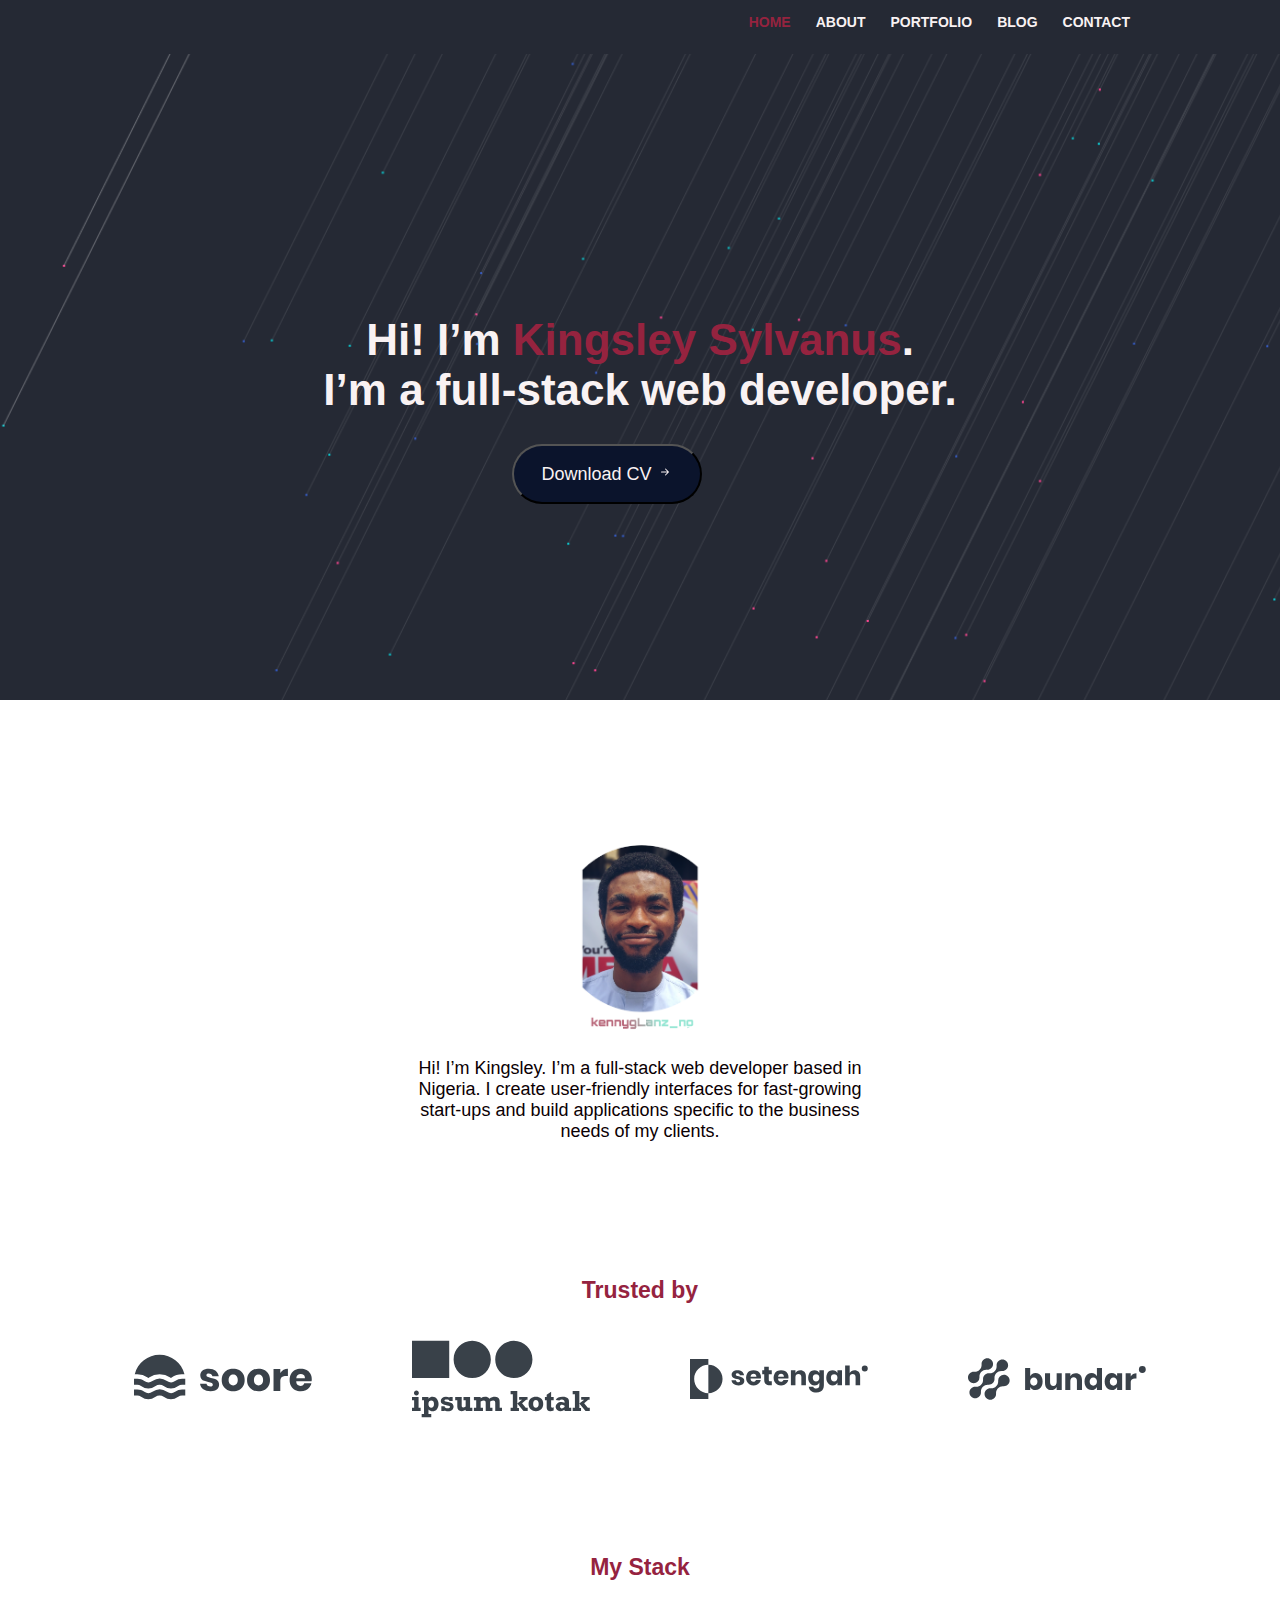
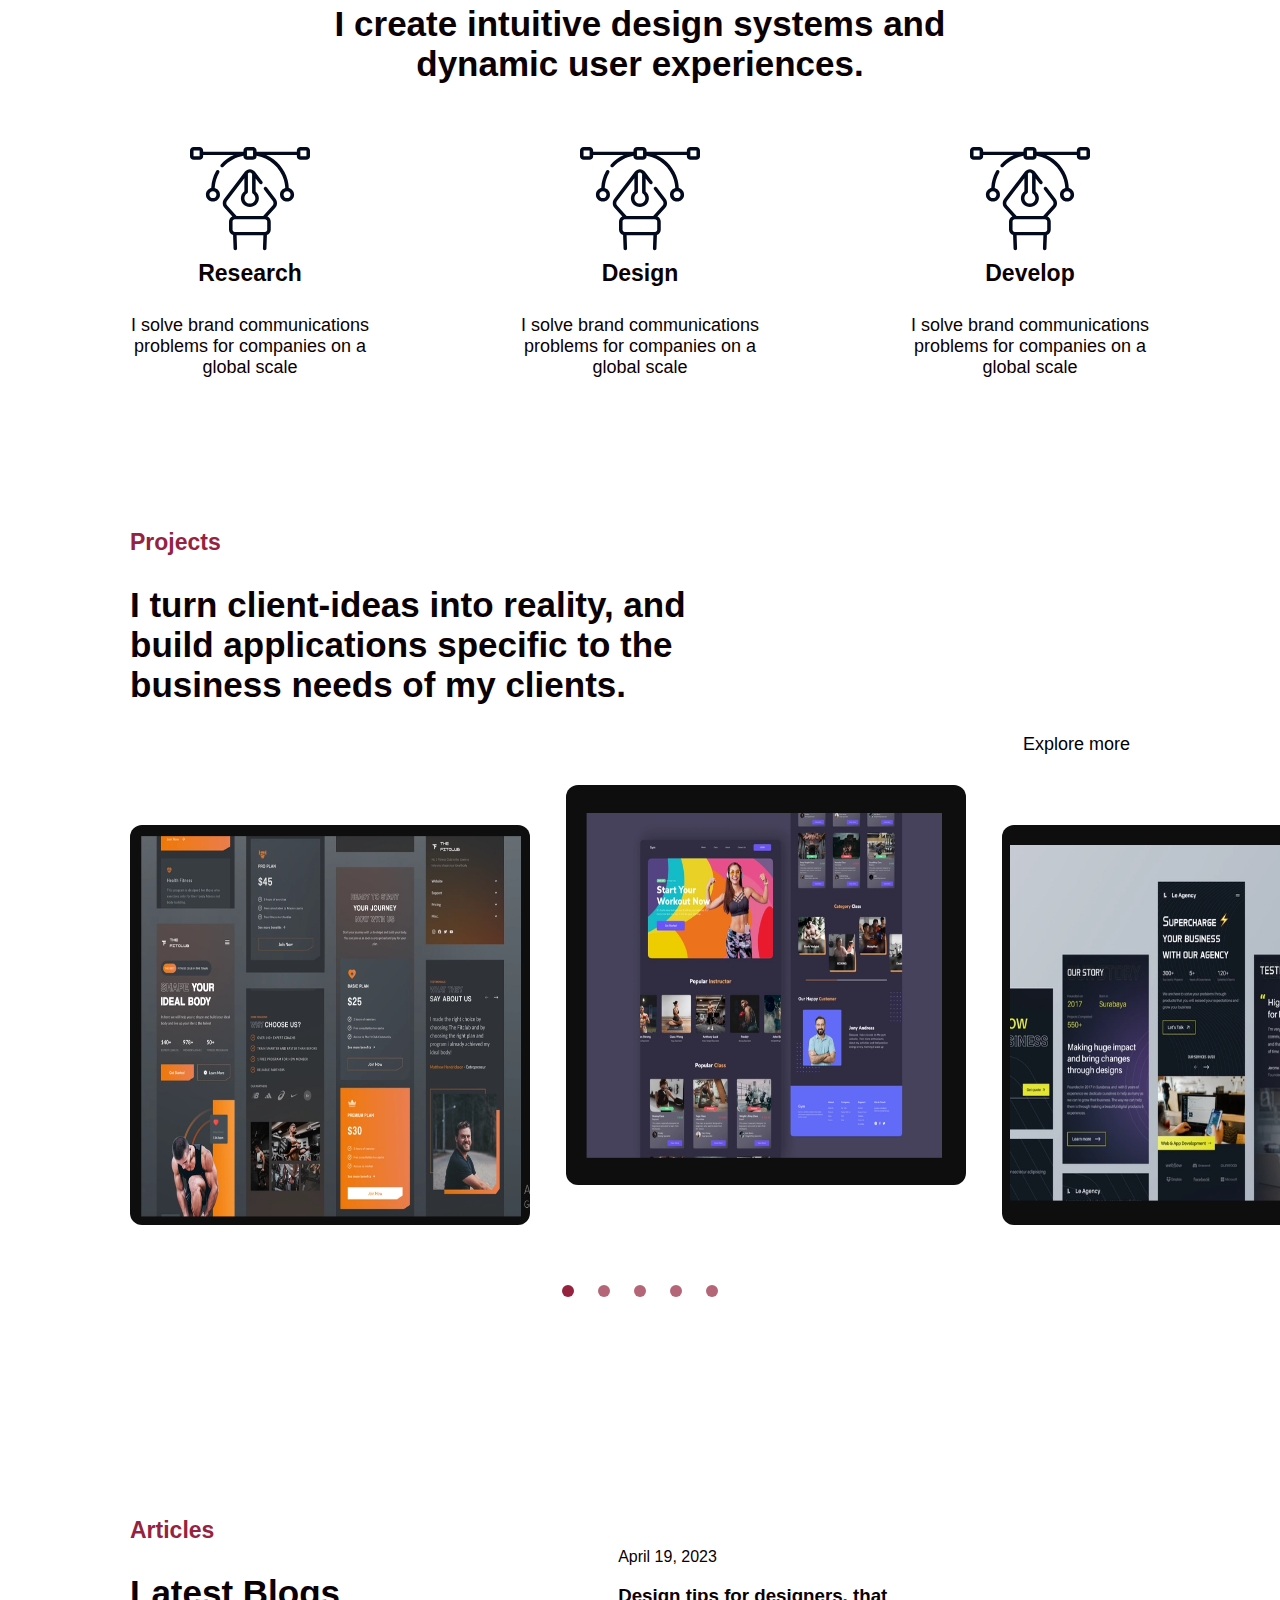
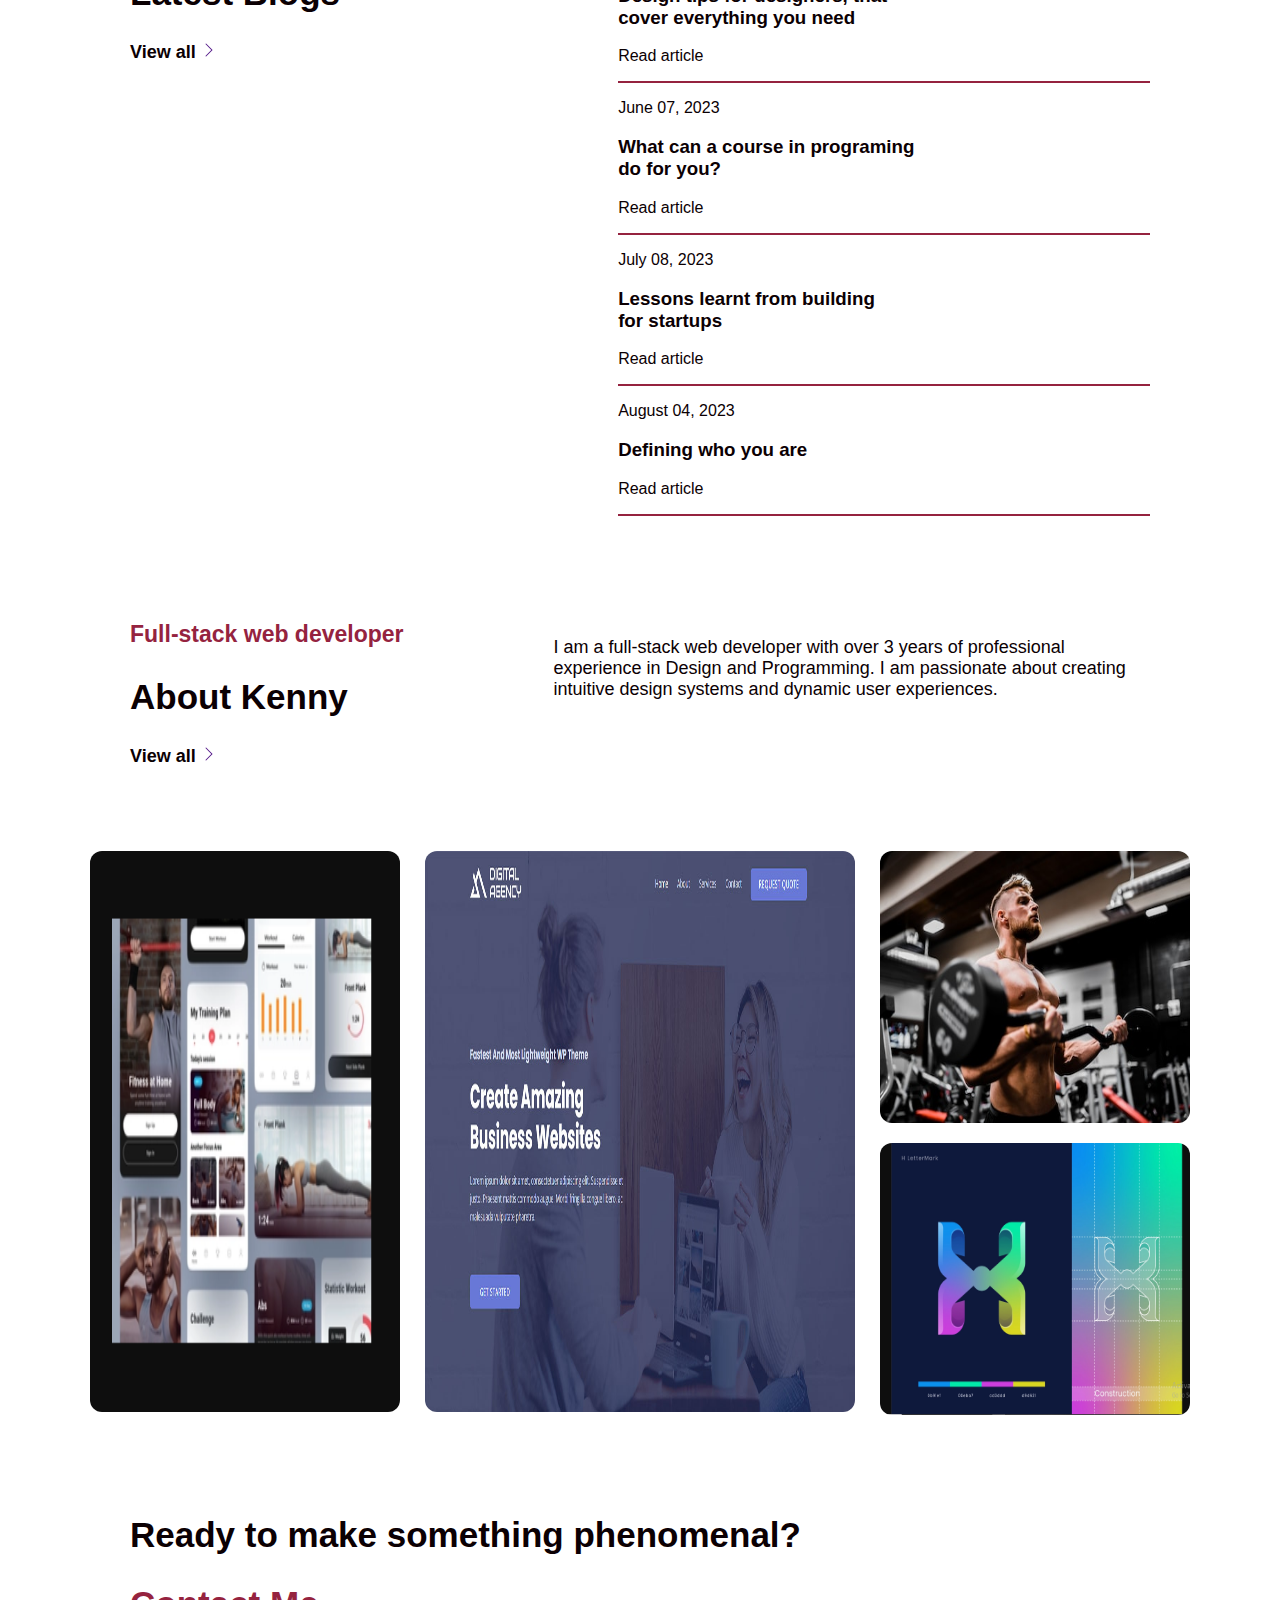
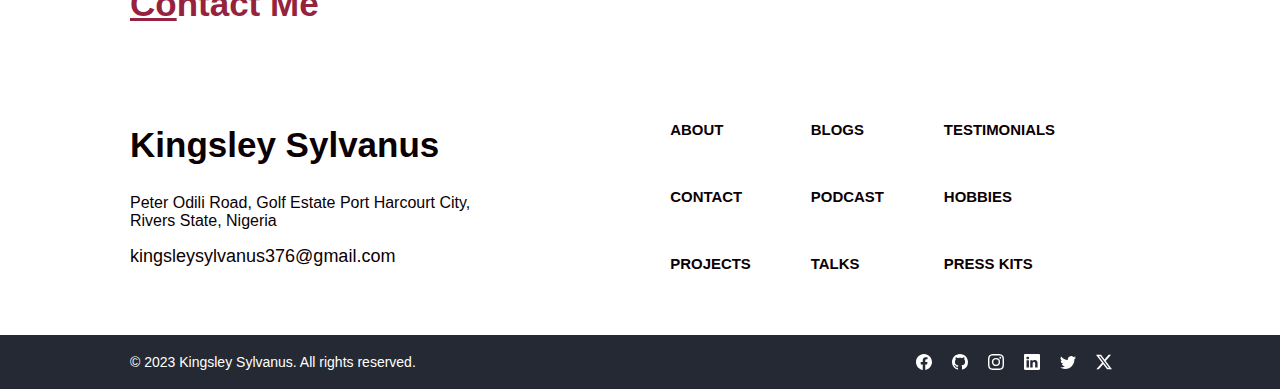
==== commit 155c56d0: "Add files via upload" ====
--- a/index.html
+++ b/index.html
@@ -41,7 +41,7 @@
                 <div class="ceo">
                 <img src="./myimages/Kennyglanz.png" alt="picture of Kennyglanz" class="kenny"/>
                 </div>
-                <p class="intro">Hi! I’m Kingsley. I’m a full-stack web developer based in Nigeria.<br /> I create user-friendly interfaces for fast-growing start-ups and<br /> build applications specific to the business needs of my clients.</p>
+                <p class="intro">Hi! I’m Kingsley. I’m a full-stack web developer based in Nigeria. I create user-friendly interfaces for fast-growing start-ups and build applications specific to the business needs of my clients.</p>
             </div>
             <div class="truxt">
                 <h3 class="trust-text">Trusted by</h3>
--- a/mystyle.css
+++ b/mystyle.css
@@ -106,6 +106,7 @@
     text-align: center;
     font-size: 18px;
     margin-top: 20px;
+    padding: 0px 415px;
 }
 
 .kenny {
@@ -545,7 +546,7 @@
     }
   } */
 
-  @media (min-width: 319px) and (max-width: 480px) {
+    @media (min-width: 319px) and (max-width: 480px) {
     html, body {
         font-family: Arial, Helvetica, sans-serif;
         background-color: #ffffff;
@@ -606,6 +607,7 @@
         justify-content: center;
         padding: 0px 50px;
         align-items: center;
+        padding: 0px 70px;
     }
     
     
@@ -832,17 +834,304 @@
     gap: 60px;
     justify-content: center;
 }
+
   }
 
-  @media (min-width: 481px) and (max-width: 1200px) {
-
+    @media (min-width: 481px) and (max-width: 1200px) {
+    html, body {
+        font-family: Arial, Helvetica, sans-serif;
+        background-color: #ffffff;
+        color: #0B0003;
+        margin: 0px 0px;
+        padding: 0;
+    }
+
+    
+    
+    #hero {
+        min-height: 932px;
+    }
+
+    .hero-text {
+        margin-top: 391px;
+        font-size: 23px;
+    }
+    
+    .btn {
+        font-size: 14px;
+        width: 150px;
+        height: 47px;
+        justify-content: center;
+        align-items: center;
+        margin-left: 30%;
+    }
+
+    .ceo {
+        margin-top: 50px;
+    }
+
+    .intro {
+        font-size: 15px;
+        padding: 0px 59px;
+    }
+
+    .kenny {
+        width: 119px;
+        height: 119px;
+        border-radius: 50%;
+    }
+
+    .truxt {
+        margin-top: 90px;
+    }
+    
+    .trust-text {
+        font-size: 20px;
+    }
+
+    .trustees {
+        display: grid;
+        grid-template-columns: 1fr 1fr;
+        grid-template-rows: 1fr 1fr;
+        gap: 43px;
+        margin-top: 25px;
+        justify-content: center;
+        padding: 0px 50px;
+        align-items: center;
+    }
+    
+    
+    .soore {
+        width: 120px;
+        height: 67px;
+    }
+    
+    .ipsum {
+        width: 120px;
+        height: 67px;
+    }
+    
+    .setengah {
+        width: 120px;
+        height: 67px;
+    }
+    
+    .bundar {
+        width: 120px;
+        height: 67px;
+    }
+    
+    .stack-text {
+        font-size: 20px;
+        margin-top: 80px;
+    }
+    
+    .intuitive {
+        font-size: 29px;
+    }
+    
+    .stack {
+        font-size: 20px;
+    }
+    
+    .solve {
+        font-size: 15px;
+    }
+
+    .stack-solve {
+        display: flex;
+        flex-direction: column;
+        gap: 26px;
+        margin-top: 40px;
+        margin-bottom: 41px;
+        justify-content: center;
+        align-items: center;
+    }
+    
+    .kbox {
+        width: 314px;
+        height: 226px;
+        display: flex;
+        flex-direction: column;
+        justify-content: center;
+        padding: 10px;
+    }
+    
+    .probody {
+        padding: 60px 50px 0px 50px;
+    }
+
+    .explore {
+        font-size: 14px;
+    }
+
+    .xplore {
+        width: 300px;
+        margin-left: 250px;
+        margin-right: 50px;
+    }
+
+    .project-images {
+        padding-left: 50px;
+        gap: 12px;
+    }
+    
+    .projun {
+        width: 120px;
+        height: 150px;
+        border-radius: 12px;
+    }
+    
+    .projdeux {
+        width: 120px;
+        height: 150px;
+        border-radius: 12px;
+        margin-top: -40px;
+    }
+    
+    .projtrois {
+        width: 120px;
+        height: 150px;
+        border-radius: 12px;
+    }
+    
+    .circle-loading {
+        gap: 15px;
+        align-items: center;
+    }
+    
+    .circle {
+        width: 7px;
+        height: 7px;
   }
 
-  @media (min-width: 1201px) and (max-width: 1600px) {
+    .article-set {
+    width: 209px;
+    height: 134px;
+    padding: 0px 0px 0px 50px;
+}
+
+    .article-format {
+    width: 330px;
+    height: 669px;
+    padding-left: 50px;
+    margin-top: 50px;
+}
+
+    .isioma {
+    display: flex;
+    flex-direction: column;
+    gap: 0px;
+}
+
+
+    .artics {
+    font-size: 20px;
+}
+
+.artica {
+    font-size: 29px;
+}
+
+.artice {
+    font-size: 15px;
+}
+
+.fullweb {
+    padding-left: 50px;
+}
+
+.fullwebe {
+    font-size: 20px;
+}
+
+.fullweba {
+    font-size: 29px;
+}
+
+.fullwebu {
+    font-size: 15px;
+}
+
+.keypad {
+    font-size: 15px;
+    padding: 0px 50px;
+}
+
+.omakay {
+    display: flex;
+    flex-direction: column;
+    gap: 10px;
+    margin-top: 30px;
+}
+
+.fullun {
+    width: 165px;
+    height: 139px;
+}
+
+.fulldeux {
+    width: 165px;
+    height:139px;
+}
+
+.fulltrois {
+    width: 165px;
+    height: 195px;
+}
+
+.fullquatre {
+    width: 165px;
+    height: 109px;
+}
+
+.ready {
+    padding: 0px 50px;
+}
+
+.ready h2 {
+    font-size: 29px;
+}
+
+.adhead {
+    font-size: 29px;
+}
+
+.mail {
+    font-size: 15px;
+}
+
+.omahlay {
+    padding-left: 0px;
+    display: flex;
+    flex-direction: column;
+    gap: 70px;
+    margin: 0px 0px 90px 0px;
+}
+
+.ads {
+    padding-left: 50px;
+}
+
+.keynotes {
+    font-size: 15px;
+    gap: 40px;
+    justify-content: center;
+}
+
+.foocial {
+    padding: 50px 0px 70px 0px;
+    gap: 60px;
+    justify-content: center;
+}
 
   }
 
+  /* @media (min-width: 1201px) and (max-width: 1600px) {
+
+  }
+
   @media (min-width: 1601px) {
 
-  }
+  }  */
     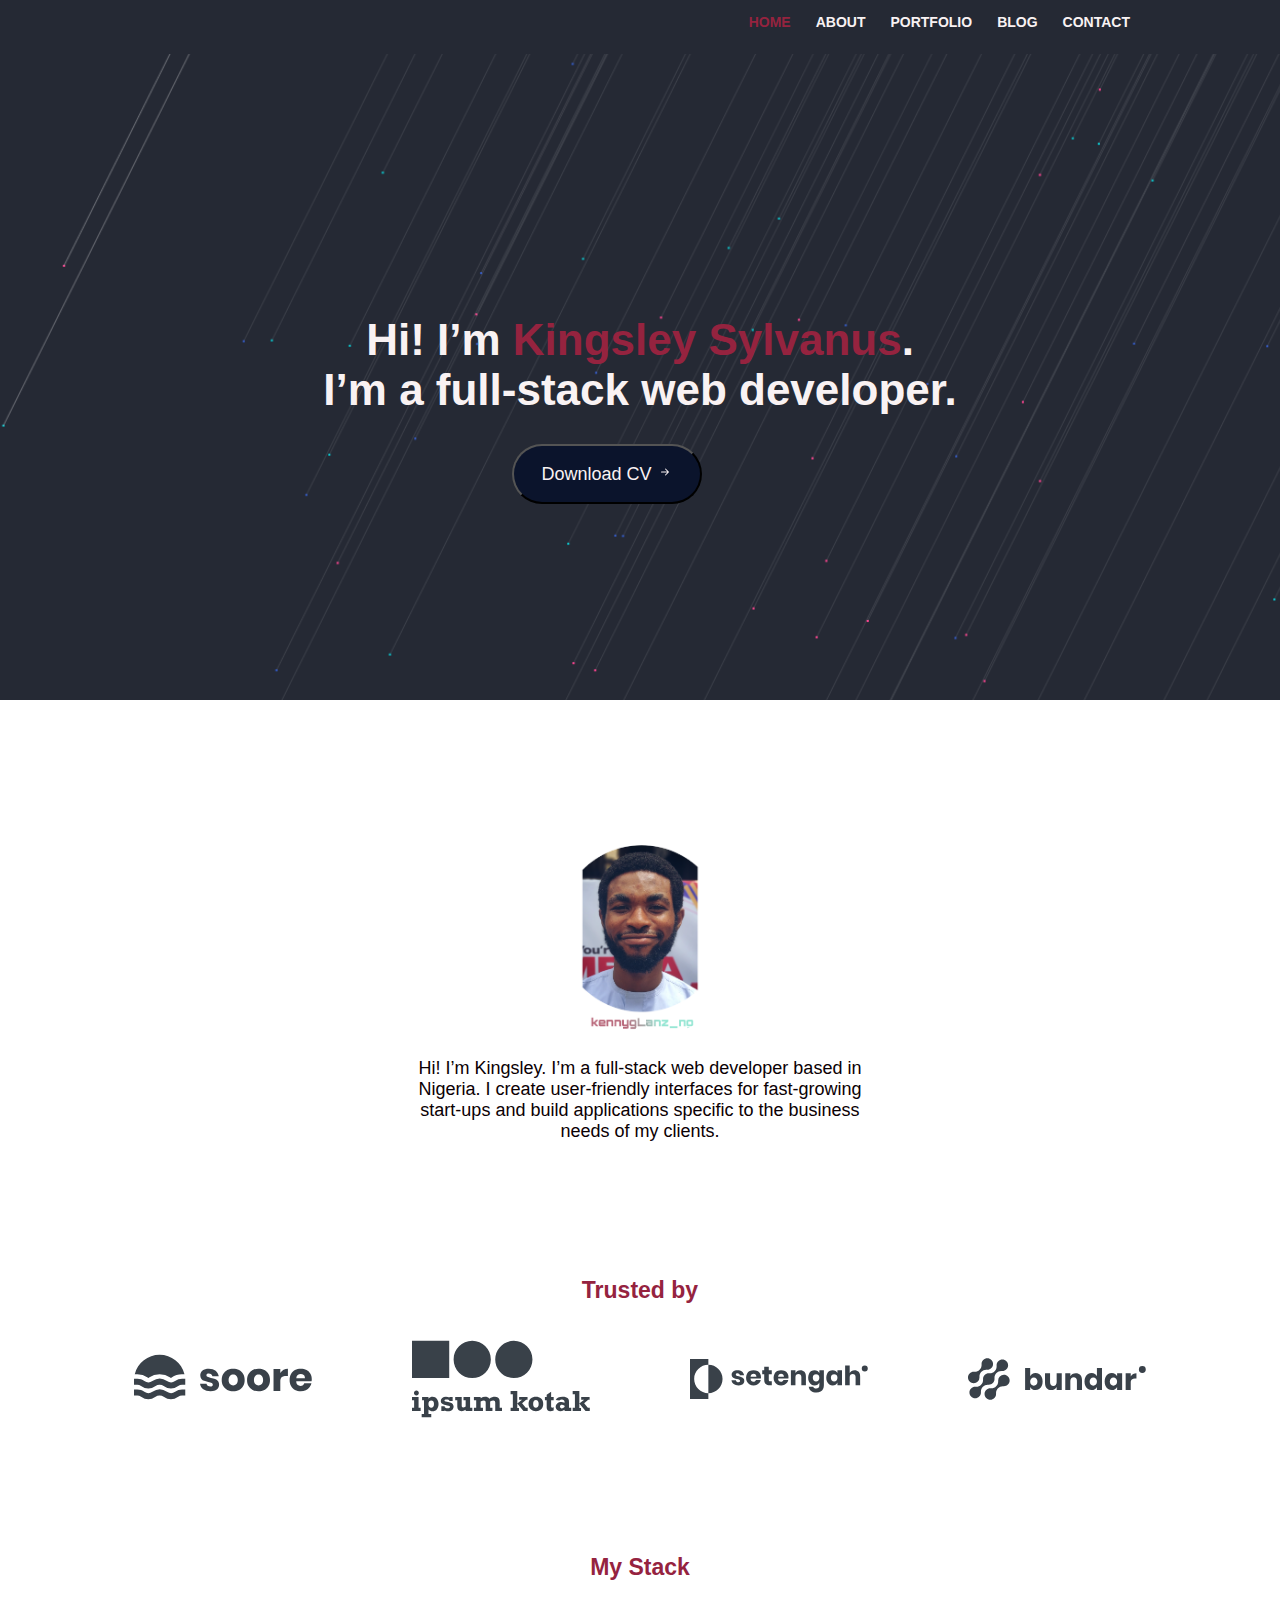
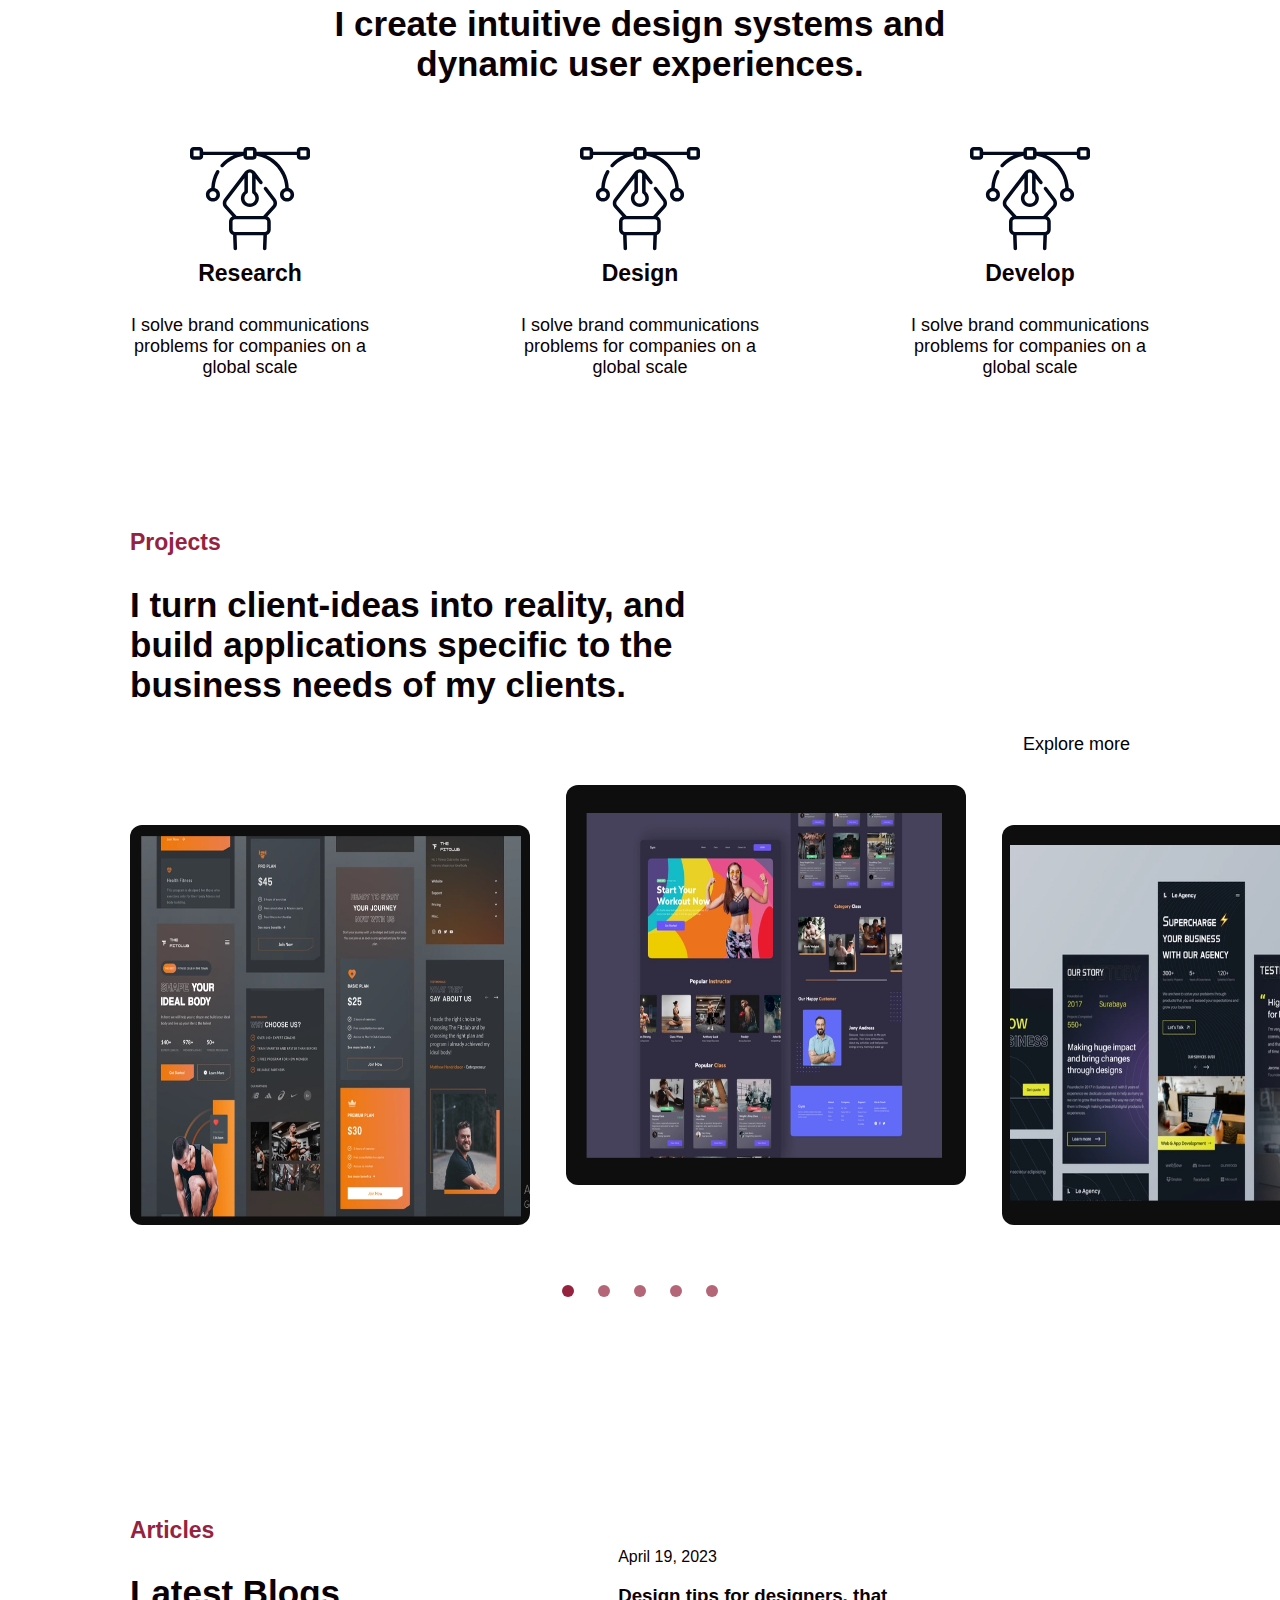
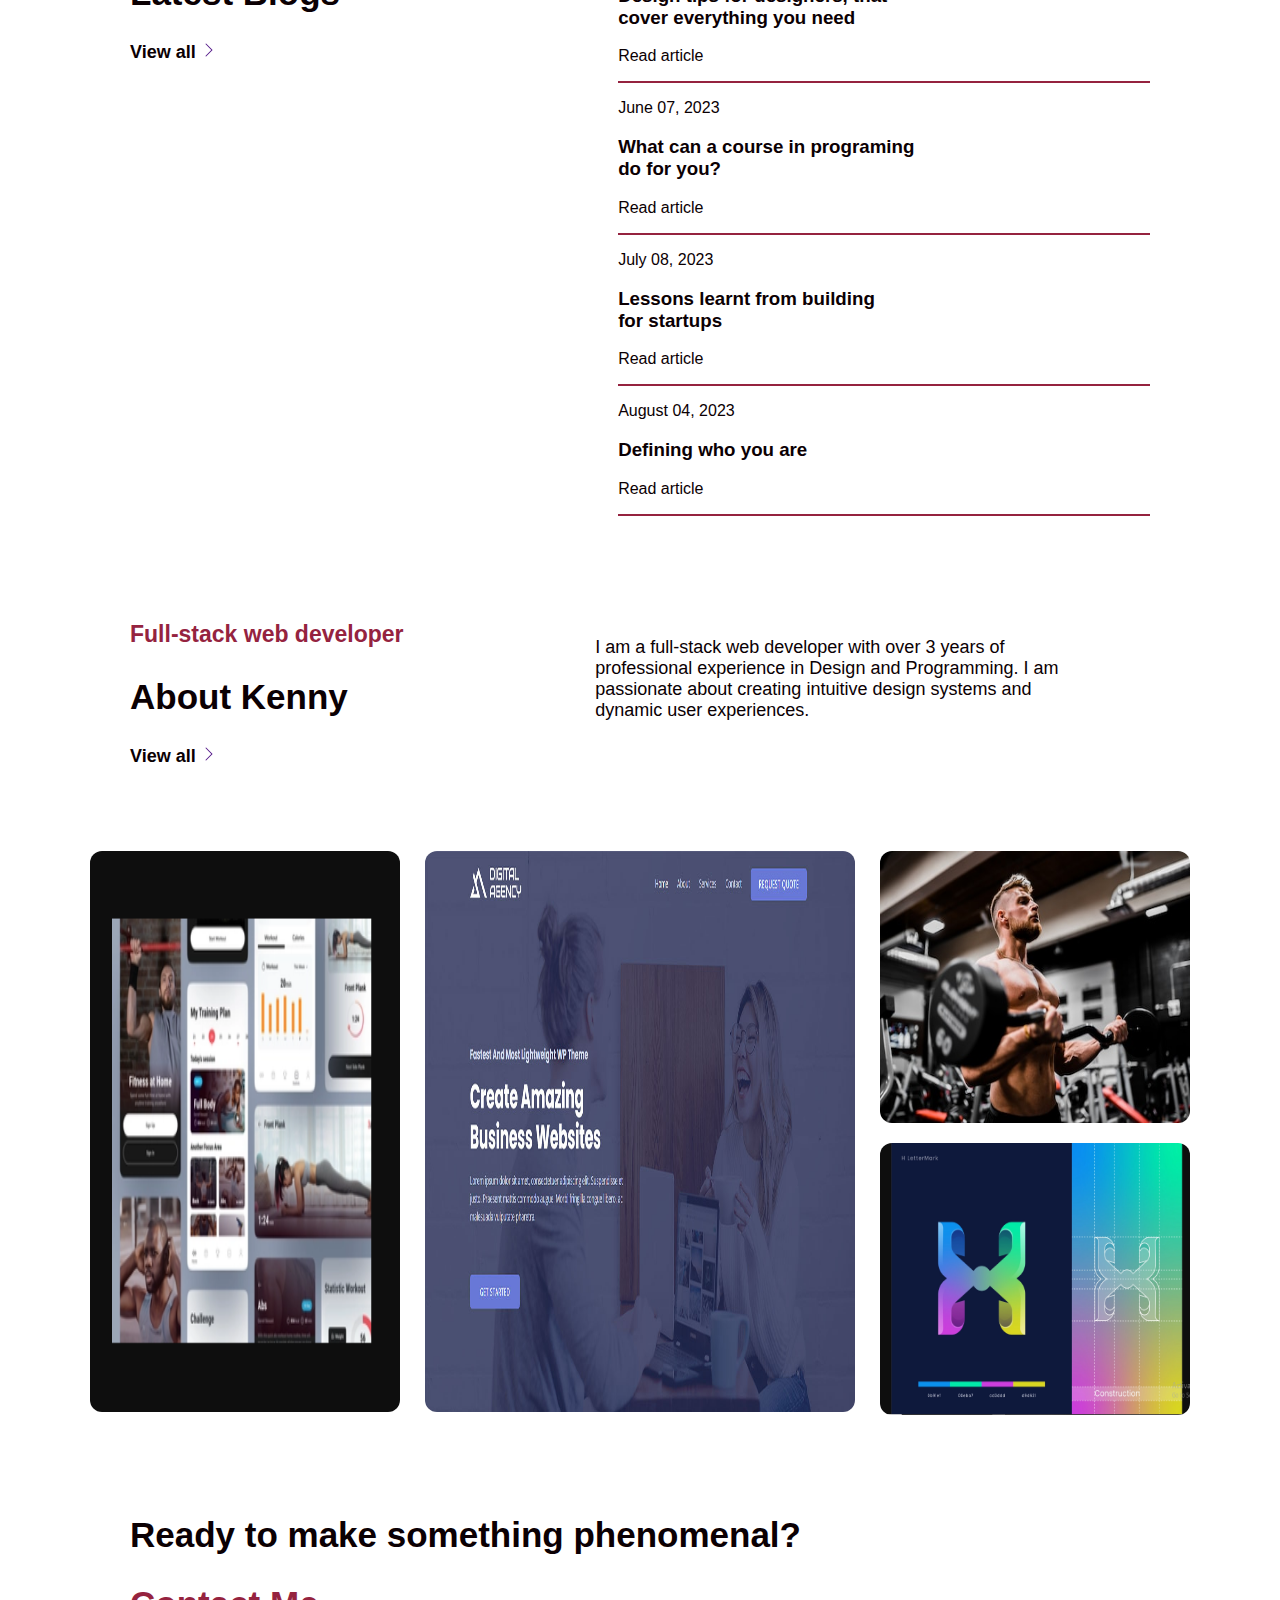
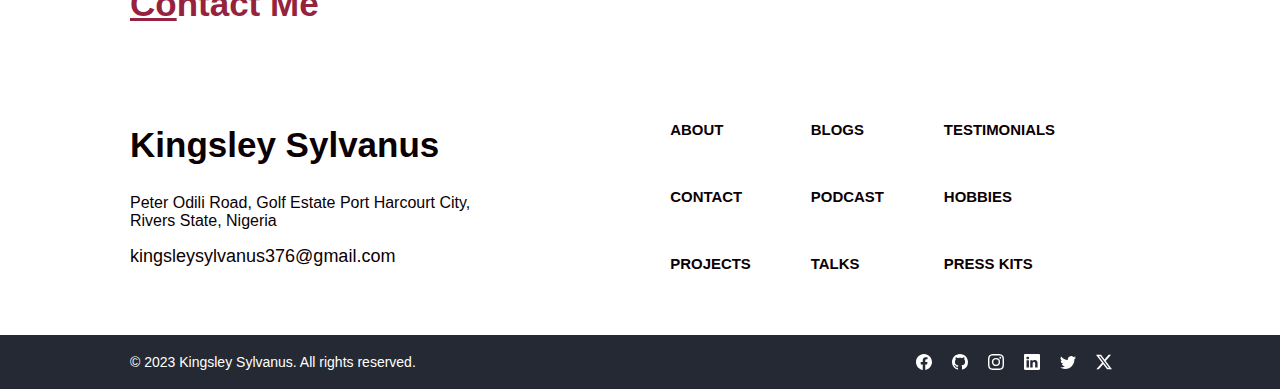
==== commit 246395d6: "Add files via upload" ====
--- a/index.html
+++ b/index.html
@@ -123,45 +123,47 @@
     <section id="about">
         <div class="container">
             <div class="isioma">
-            <div class="article-set">
-                <h3 class="artics">Articles</h3>
-                <h2 class="artica">Latest Blogs</h2>
-                <h3 class="artice">View all 
-                    <a class="view" href=""><svg xmlns="http://www.w3.org/2000/svg" width="16" height="16" fill="currentColor" class="bi bi-chevron-right" viewBox="0 0 16 16">
-                        <path fill-rule="evenodd" d="M4.646 1.646a.5.5 0 0 1 .708 0l6 6a.5.5 0 0 1 0 .708l-6 6a.5.5 0 0 1-.708-.708L10.293 8 4.646 2.354a.5.5 0 0 1 0-.708z"/>
-                      </svg></a>
-                </h3>
-            </div>
-            <div class="article-format">
-                <p class="partic">April 19, 2023</p>
-                <h3 class="partica">Design tips for designers, that<br /> cover everything you need</h3>
-                <a class="partich" href=""><p>Read article</p></a>
-                <hr color="#95233F"/>
-                <p class="partic">June 07, 2023</p>
-                <h3 class="partica">What can a course in programing<br /> do for you?</h3>
-                <a class="partich" href=""><p>Read article</p></a>
-                <hr color="#95233F"/>
-                <p class="partic">July 08, 2023</p>
-                <h3 class="partica">Lessons learnt from building<br /> for startups</h3>
-                <a class="partich" href=""><p>Read article</p></a>
-                <hr color="#95233F"/>
-                <p class="partic">August 04, 2023</p>
-                <h3 class="partica">Defining who you are</h3>
-                <a class="partich" href=""><p>Read article</p></a>
-                <hr color="#95233F"/>
+                <div class="article-set">
+                    <h3 class="artics">Articles</h3>
+                    <h2 class="artica">Latest Blogs</h2>
+                    <h3 class="artice">View all 
+                        <a class="view" href=""><svg xmlns="http://www.w3.org/2000/svg" width="16" height="16" fill="currentColor" class="bi bi-chevron-right" viewBox="0 0 16 16">
+                            <path fill-rule="evenodd" d="M4.646 1.646a.5.5 0 0 1 .708 0l6 6a.5.5 0 0 1 0 .708l-6 6a.5.5 0 0 1-.708-.708L10.293 8 4.646 2.354a.5.5 0 0 1 0-.708z"/>
+                            </svg>
+                        </a>
+                    </h3>
+                </div>
+                <div class="article-format">
+                    <p class="partic">April 19, 2023</p>
+                    <h3 class="partica">Design tips for designers, that<br /> cover everything you need</h3>
+                    <a class="partich" href=""><p>Read article</p></a>
+                    <hr color="#95233F"/>
+                    <p class="partic">June 07, 2023</p>
+                    <h3 class="partica">What can a course in programing<br /> do for you?</h3>
+                    <a class="partich" href=""><p>Read article</p></a>
+                    <hr color="#95233F"/>
+                    <p class="partic">July 08, 2023</p>
+                    <h3 class="partica">Lessons learnt from building<br /> for startups</h3>
+                    <a class="partich" href=""><p>Read article</p></a>
+                    <hr color="#95233F"/>
+                    <p class="partic">August 04, 2023</p>
+                    <h3 class="partica">Defining who you are</h3>
+                    <a class="partich" href=""><p>Read article</p></a>
+                    <hr color="#95233F"/>
             </div>
             </div>
             <div class="omakay">
-            <div class="fullweb">
-                <h3 class="fullwebe">Full-stack web developer</h3>
-                <h2 class="fullweba">About Kenny</h2>
-                <h3 class="fullwebu">View all 
-                    <a class="view" href=""><svg xmlns="http://www.w3.org/2000/svg" width="16" height="16" fill="currentColor" class="bi bi-chevron-right" viewBox="0 0 16 16">
-                        <path fill-rule="evenodd" d="M4.646 1.646a.5.5 0 0 1 .708 0l6 6a.5.5 0 0 1 0 .708l-6 6a.5.5 0 0 1-.708-.708L10.293 8 4.646 2.354a.5.5 0 0 1 0-.708z"/>
-                      </svg></a>
-                </h3>
-            </div>
-            <p class="keypad">I am a full-stack web developer with over 3 years of professional<br />experience in Design and Programming. I am passionate about creating<br />intuitive design systems and dynamic user experiences.</p>
+                <div class="fullweb">
+                    <h3 class="fullwebe">Full-stack web developer</h3>
+                    <h2 class="fullweba">About Kenny</h2>
+                    <h3 class="fullwebu">View all 
+                        <a class="view" href=""><svg xmlns="http://www.w3.org/2000/svg" width="16" height="16" fill="currentColor" class="bi bi-chevron-right" viewBox="0 0 16 16">
+                            <path fill-rule="evenodd" d="M4.646 1.646a.5.5 0 0 1 .708 0l6 6a.5.5 0 0 1 0 .708l-6 6a.5.5 0 0 1-.708-.708L10.293 8 4.646 2.354a.5.5 0 0 1 0-.708z"/>
+                            </svg>
+                        </a>
+                    </h3>
+                </div>
+                <p class="keypad">I am a full-stack web developer with over 3 years of professional experience in Design and Programming. I am passionate about creating intuitive design systems and dynamic user experiences.</p>
             </div>
             <div class="fullstock">
                 <img src="./myimages/projects-six.png" alt="" class="fullun" />
--- a/mystyle.css
+++ b/mystyle.css
@@ -3,7 +3,7 @@
     background-color: #ffffff;
     color: #0B0003;
     margin: 0px 0px;
-    padding: 0;
+    padding: 0px;
 }
 
 #hero {
@@ -337,6 +337,7 @@
 
 .fullweb {
     padding-left: 130px;
+    width: 1000px;
 }
 
 .omakay {
@@ -363,7 +364,7 @@
     text-align: left;
     display: flex;
     justify-content: flex-end;
-    padding-top: 21px;
+    padding: 21px 200px 0px 0px;
 }
 
 .fullstock {
@@ -863,7 +864,7 @@
         height: 47px;
         justify-content: center;
         align-items: center;
-        margin-left: 30%;
+        margin-left: 33%;
     }
 
     .ceo {
@@ -893,10 +894,11 @@
         display: grid;
         grid-template-columns: 1fr 1fr;
         grid-template-rows: 1fr 1fr;
-        gap: 43px;
+        row-gap: 20px;
+        column-gap: 80px;
         margin-top: 25px;
         justify-content: center;
-        padding: 0px 50px;
+        padding: 0% 50%;
         align-items: center;
     }
     
@@ -928,6 +930,7 @@
     
     .intuitive {
         font-size: 29px;
+        padding: 0px 85px;
     }
     
     .stack {
@@ -967,8 +970,7 @@
 
     .xplore {
         width: 300px;
-        margin-left: 250px;
-        margin-right: 50px;
+        margin: 0px 50px 0px 250px;
     }
 
     .project-images {
@@ -1022,6 +1024,7 @@
     display: flex;
     flex-direction: column;
     gap: 0px;
+    margin-top: -50px;
 }
 
 
@@ -1065,6 +1068,10 @@
     margin-top: 30px;
 }
 
+.fullstock {
+    display: grid;
+}
+
 .fullun {
     width: 165px;
     height: 139px;
@@ -1086,6 +1093,7 @@
 }
 
 .ready {
+    margin-top: 100px;
     padding: 0px 50px;
 }
 
@@ -1115,7 +1123,7 @@
 
 .keynotes {
     font-size: 15px;
-    gap: 40px;
+    gap: 65px;
     justify-content: center;
 }
 
